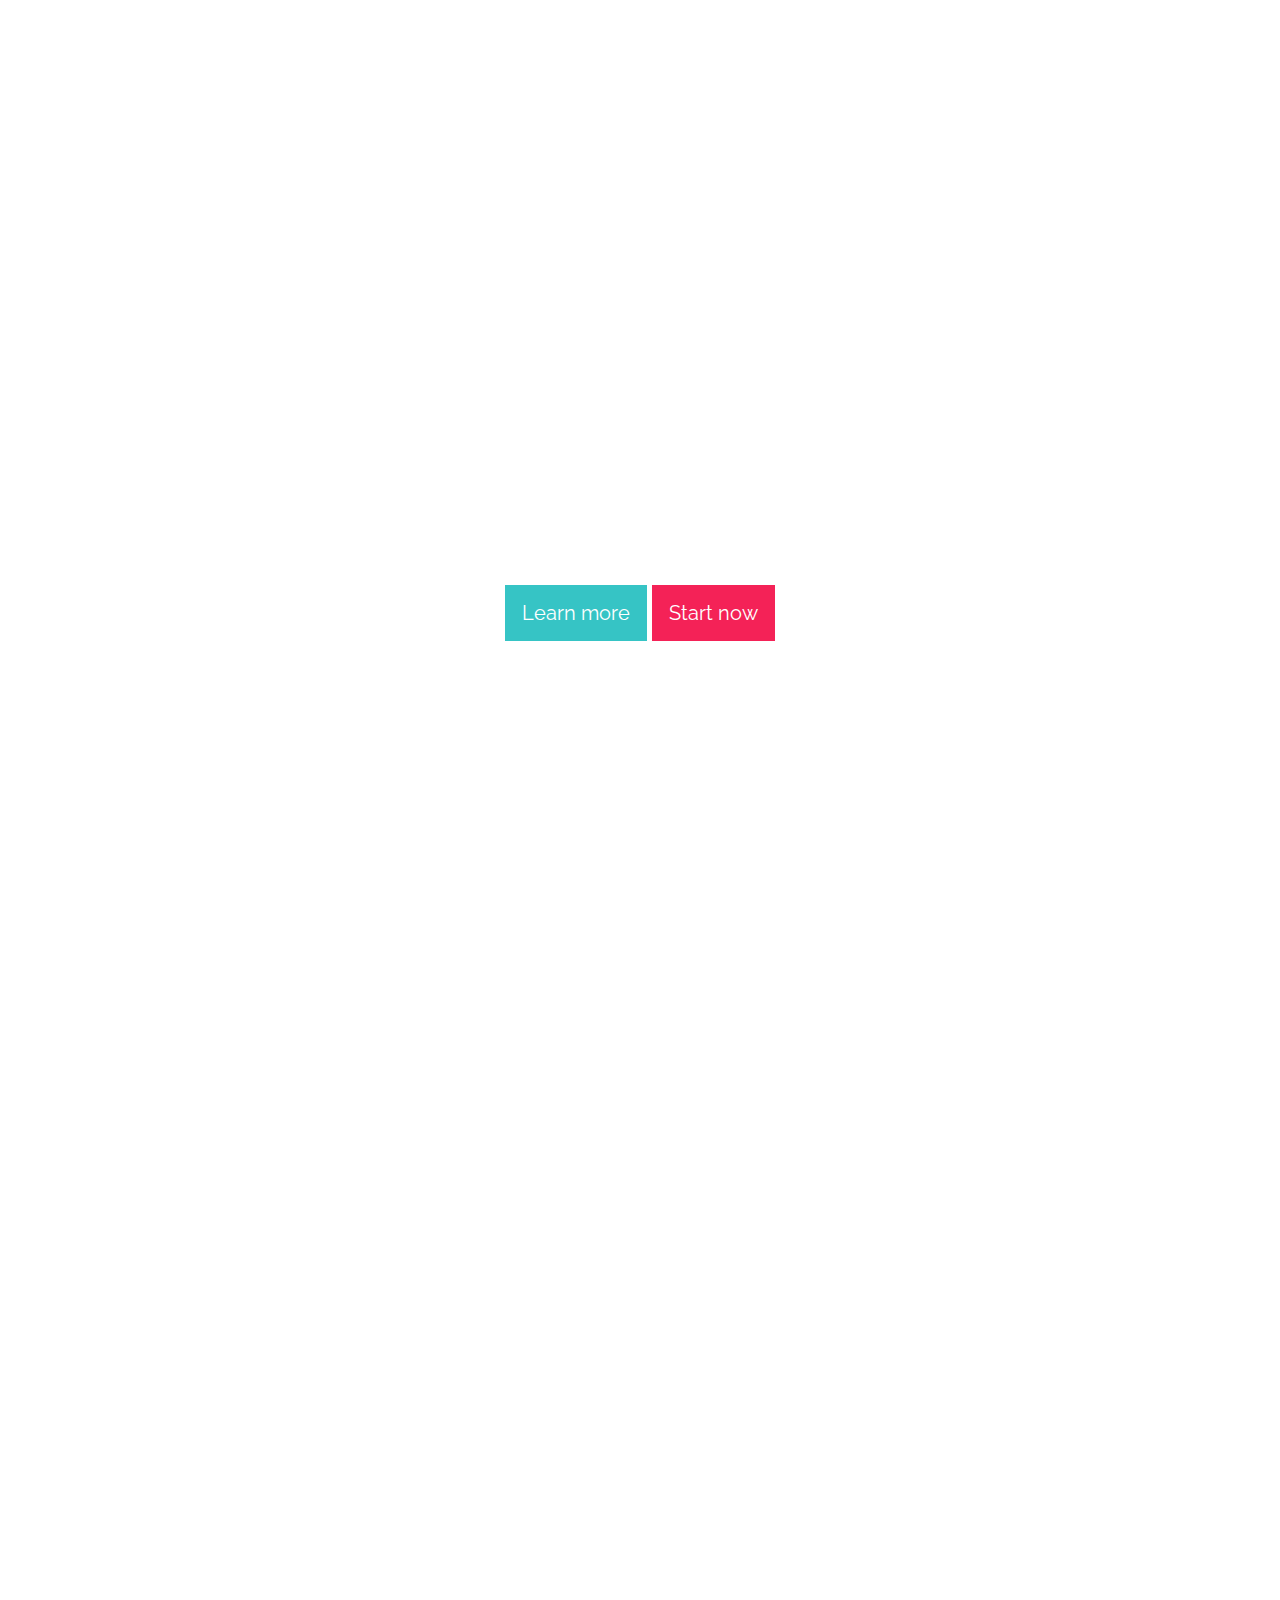
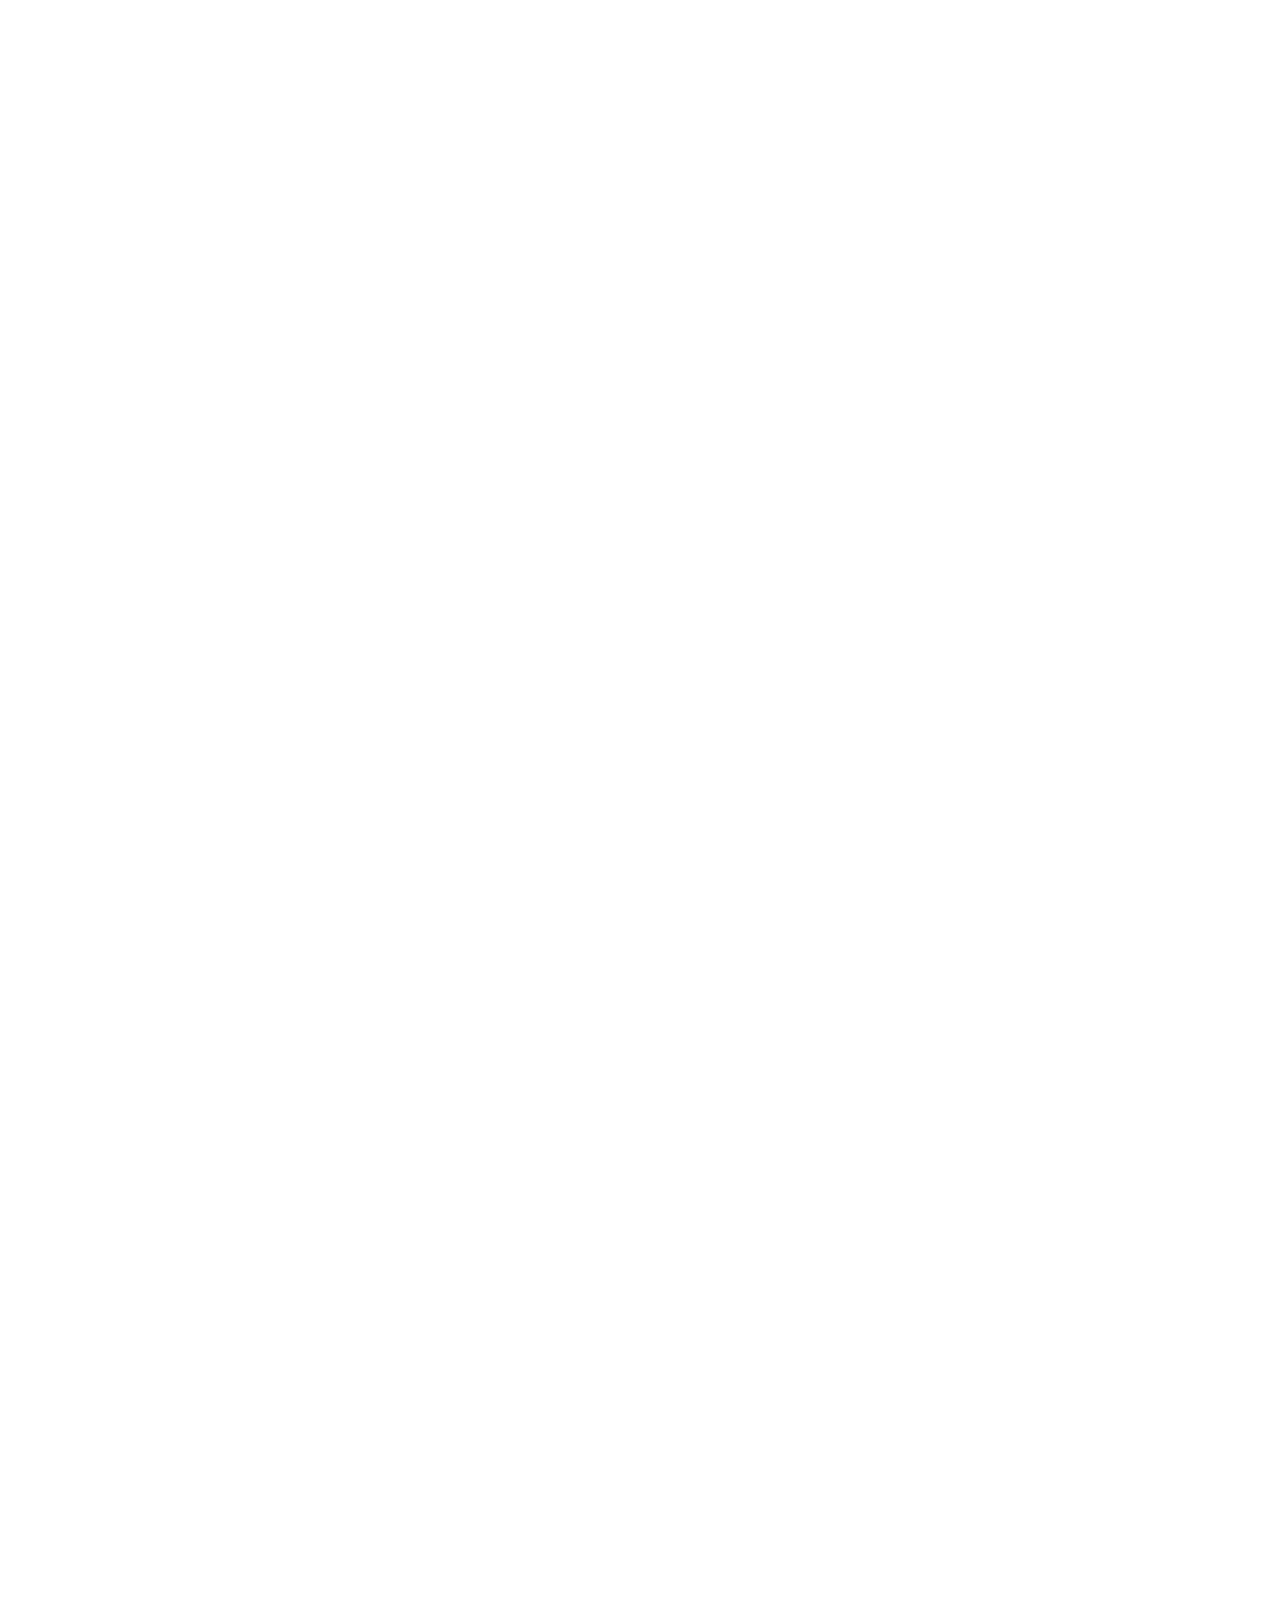
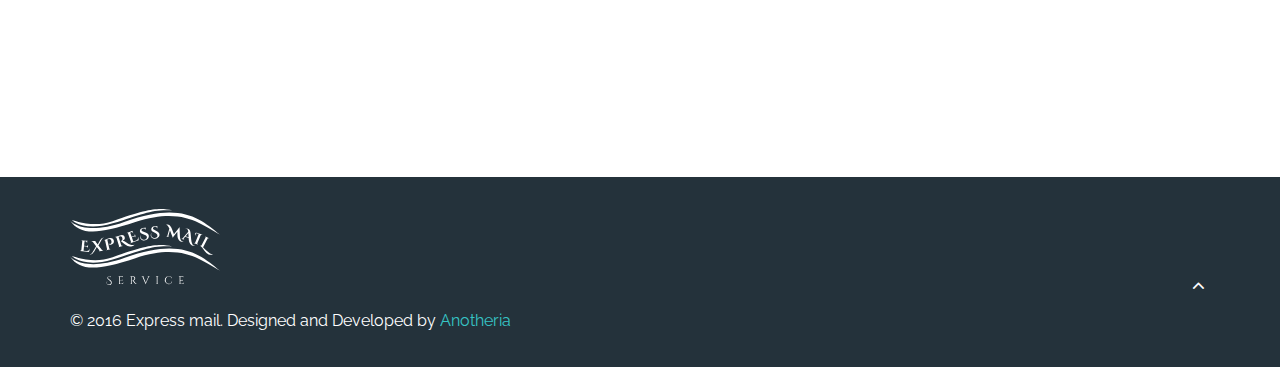
==== index.html @ 2d81911d "Add html template" ====
<!DOCTYPE html>
<html lang="en">
<head>
    <meta charset="utf-8">
    <meta http-equiv="X-UA-Compatible" content="IE=edge">
    <meta name="viewport" content="width=device-width, initial-scale=1">
    <meta name="description" content="">
    <meta name="author" content="">
    <title>Mountain King - Bootstrap Template</title>
    <!-- Bootstrap core CSS -->
    <link href="bootstrap/css/theme.css" rel="stylesheet">
    <link href="style.css" rel="stylesheet">
    <!-- HTML5 shim and Respond.js for IE8 support of HTML5 elements and media queries -->
    <!--[if lt IE 9]>
    <script src="https://oss.maxcdn.com/html5shiv/3.7.2/html5shiv.min.js"></script>
    <script src="https://oss.maxcdn.com/respond/1.4.2/respond.min.js"></script>
    <![endif]-->
    <link href='https://fonts.googleapis.com/css?family=Roboto+Slab:400,300,700,100' rel='stylesheet' type='text/css'>
    <link href='https://fonts.googleapis.com/css?family=Raleway:300,700,900,500' rel='stylesheet' type='text/css'>
    <link rel="stylesheet" href="https://cdnjs.cloudflare.com/ajax/libs/typicons/2.0.7/typicons.min.css">
    <link rel="stylesheet" href="//maxcdn.bootstrapcdn.com/font-awesome/4.4.0/css/font-awesome.min.css">
    <link rel="stylesheet" href="assets/css/pushy.css">
    <link rel="stylesheet" href="assets/css/masonry.css">
    <link rel="stylesheet" href="assets/css/animate.css">
    <link rel="stylesheet" href="assets/css/media.css">
    <link rel="stylesheet" href="assets/css/magnific-popup.css">
    <link rel="stylesheet" href="assets/css/odometer-theme-default.css">
    <script>
        window.odometerOptions = {
            selector: '.odometer',
            format: '(,ddd)', // Change how digit groups are formatted, and how many digits are shown after the decimal point
            duration: 13000, // Change how long the javascript expects the CSS animation to take
            theme: 'default'
        };
    </script>
</head>
<body class="">

<!-- Pushy Menu -->
<!--<nav class="pushy pushy-left">-->
    <!--<ul class="list-unstyled">-->
        <!--<li><a href="#home">Home</a></li>-->
        <!--<li><a href="#about">About</a></li>-->
        <!--<li><a href="#description">Description</a></li>-->
        <!--<li><a href="#step1">1 step - load</a></li>-->
        <!--<li><a href="#step2">2 step - write mess</a></li>-->
        <!--<li><a href="#step3">3 step -sent</a></li>-->
    <!--</ul>-->
<!--</nav>-->

<!-- Site Overlay -->
<div class="site-overlay"></div>

<header id="home">
    <div class="container-fluid">
        <!-- change the image in style.css to the class header .container-fluid [approximately row 50] -->
        <div class="container">
            <div class="row">
                <div class="col-md-3 col-xs-10">
                    <a href="#" class="thumbnail logo">
                        <img src="images/cardLogoWhite.svg" alt="" class="logoMail img-responsive">

                    </a>
                </div>
                <!--<div class="col-md-1 col-md-offset-8 col-xs-2 text-center">-->
                    <!--<div class="menu-btn"><span class="hamburger">&#9776;</span></div>-->
                <!--</div>-->
            </div>
            <div class="jumbotron">
                <h1>
                    <small>Sent Cards and photos via post</small>
                    </br>
                    <strong>Express mail</strong></h1>
                <p>This is a simple letter service, <br>
                    that will connect you and your reletives and friends.</p>
                <p><a href="#about" class="btn btn-primary btn-lg" role="button">Learn more</a>
                    <a href="#step1"
                       class="btn btn-lg btn-danger" role="button">Start now</a></p>
            </div>
        </div>
    </div>
</header>
<section id="about">
    <div class="container">
        <div class="row features">
            <div class="col-md-4 text-center wow fadeInUp" data-wow-delay="100ms">
                <span class="typcn typcn-camera-outline x3"></span>
                <h4>1) Choose a picture</h4>
                <!--<p>Cras justo odio, dapibus ac facilisis in, egestas eget quam. Donec id elit non mi porta gravida at eget metus. Nullam id dolor id nibh ultricies vehicula ut id elit.</p>-->
            </div>
            <div class="col-md-4 text-center wow fadeInUp" data-wow-delay="300ms">
                <span class="typcn typcn-pencil x3"></span>
                <h4> 2) Write a message & postal address</h4>
                <!--<p>Cras justo odio, dapibus ac facilisis in, egestas eget quam. Integer posuere erat a ante venenatis dapibus posuere velit aliquet. Donec ullamcorper nulla non metus auctor fringilla.</p>-->
            </div>
            <div class="col-md-4 text-center wow fadeInUp" data-wow-delay="500ms">
                <span class="typcn typcn-bookmark x3"></span>
                <h4>3) Pay delivery</h4>
                <!--<p>Etiam porta sem malesuada magna mollis euismod. Aenean eu leo quam. Pellentesque ornare sem lacinia quam venenatis vestibulum. Maecenas faucibus mollis interdum.</p>-->
            </div>
        </div>
    </div>
</section>
<section id="description" class="number wow fadeInUp" data-wow-delay="300ms">
    <!-- change the image in style.css to the class .number .container-fluid [approximately row 102] -->
    <div class="container-fluid">
        <div class="container">
            <div class="row">
                <div class="col-md-6 opaline col-md-offset-6">
                    <div class="row">
                        <div class="col-md-offset-1 col-md-10">
                            <h3>More then 12 000 of people share their photo with friends</h3>
                            <h5>Pellentesque Cursus Amet Parturient Etiam</h5>
                            <p>Cras justo odio, dapibus ac facilisis in, egestas eget quam. Donec id elit non mi porta
                                gravida at eget metus. Nullam id dolor id nibh ultricies vehicula ut id elit.</p>
                        </div>
                    </div>
                    <div class="row text-center">
                        <!-- set the numbers in assets/js/scripts.js  -->
                        <div class="col-md-4 boxes col-xs-6 col-xs-offset-3 col-lg-4 col-lg-offset-1 col-md-offset-1 col-sm-6 wow fadeInUp">
                            <h5>Whole world</h5>
                            <h3 class="odometer 01">00000</h3>
                        </div>
                        <div class="col-md-4 boxes col-xs-6 col-xs-offset-3 col-lg-4 col-lg-offset-2 col-md-offset-2 col-sm-6 wow fadeInUp"
                             data-wow-delay="300ms">
                            <h5>Europe</h5>
                            <h3 class="odometer 02">00000</h3>
                        </div>
                    </div>
                </div>
            </div>
        </div>
    </div>
</section>
<section id="step1" class="loadPhotoblock wow fadeInUp" data-wow-delay="300ms">
    <div class="container">
        <div class="row">
            <div class="col-md-7">
                <h2>Click to download your photo</h2>
                <a class="btn btn-danger btn-lg" href="#">Your photo for card <i class="fa fa-arrow-circle-o-right"></i>
                </a>
                <p>max size 3 mb</p>

            </div>
            <div class="col-md-5">
                <div class="photoLoad">
                    <img src="https://unsplash.it/1200/1200?image=839" alt="" class="img-responsive">
                </div>
            </div>
        </div>
    </div>
</section>

<section id="step2" class="contentEditBlock wow fadeInUp" data-wow-delay="300ms">
    <div class="cloudUp"></div>
    <div class="container">
        <div class="row">
           <div class="col-lg-12"> <h2>Write a message for the card</h2> </div>

            <div class="col-md-5">
                <textarea placeholder="My dear Mom! I miss you! so so much!"></textarea>
            </div>

            <div class="col-md-7">

                <a class="btn btn-danger btn-lg" href="#">Done </a>
                <img src="images/postcardSample.png">


            </div>
        </div>
    </div>
    <div class="cloudDown"></div>

</section>

<section id="step3" class="paymentBlock wow fadeInUp" data-wow-delay="300ms">
    <div class="container">
        <div class="row">
            <div class="col-lg-12"> <h2>Pay for delivery and we will print and sent </h2></div>

            <div class="col-md-6 col-xs-12">

                <div class="cardReadyBg ">
                    <img src="images/cardReady200.png"/>

                    <button class=" editCardBut btn  btn-primary col-lg-6">
                        edit</button>
                    <button class="deleteCardBut btn  btn-warning col-lg-6">
                        delete</button>

                </div>
                <div class="addAnotherCard ">
                        <img src="images/preview.jpg"/>
                       <button class="addMore btn btn-default col-xs-12"> add one more card </button>
                </div>
            </div>

            <div class="col-md-6 col-xs-12">
                <h3>Total cost : £4.00</h3>

                <label>
                    <input type="checkbox">
                    <p>I agree with terms and conditions of the servise</p>
                </label>
                <label>
                    <input type="checkbox">
                    <p>
                    Send me a confirmation email and an occasional discount too*
                    Enter your email address:</p>
                </label>
                <div class="row center-block">
                    <a class="btn btn-danger btn-lg center-block" href="#">Pay now with credit card </a>
                </div>
            </div>
        </div>
    </div>
</section>
<footer>
    <div class="container">
        <div class="row">
            <div class="col-md-8">

                <img src="images/cardLogoWhite.svg" alt="" class="img-responsive footerLogo">

                <p>© 2016 Express mail. Designed and Developed by <a href="#">Anotheria</a>
                </p>
            </div>
            <div class="col-md-4">
                <p class="text-right social"><i class="typcn typcn-social-facebook-circular"></i><i
                        class="typcn typcn-social-twitter-circular"></i><i
                        class="typcn typcn-social-tumbler-circular"></i><i
                        class="typcn typcn-social-github-circular"></i><i
                        class="typcn typcn-social-dribbble-circular"></i></p>
                 <a href="#" id="clickScroll" class="scroolUp pull-right">
            <i class="fa fa-angle-up"></i>
        </a>
            </div>
        </div>
    </div>
</footer>

<!-- Bootstrap core JavaScript
================================================== -->
<!-- Placed at the end of the document so the pages load faster -->
<script src="assets/js/jquery.min.js"></script>
<script src="bootstrap/js/bootstrap.min.js"></script>

<script src="https://netdna.bootstrapcdn.com/twitter-bootstrap/2.0.4/js/bootstrap-scrollspy.js"></script>

<!-- IE10 viewport hack for Surface/desktop Windows 8 bug -->
<script src="assets/js/ie10-viewport-bug-workaround.js"></script>
<script src="http://masonry.desandro.com/masonry.pkgd.js"></script>
<script src="assets/js/masonry.js"></script>
<script src="assets/js/pushy.min.js"></script>
<script src="assets/js/jquery.magnific-popup.min.js"></script>
<script src="assets/js/wow.min.js"></script>
<script src="assets/js/scripts.js"></script>
<script src="assets/js/odometer.js"></script>
</body>
</html>
---- style.css ----
/*------------------------------------*\
	COMMONS CLASSES
\*------------------------------------*/

h1, h2, h3, h4, h5, h6
{
    font-family: 'Roboto Slab', serif;
}

h1, h2, h3, h4, h5, h6
{
    margin-bottom: 1.1em;
}

.features,
.blog,
.gallery,
.clients,
.prefooter .container-fluid
{
    padding-top: 3.3em;
    padding-bottom: 4.2em;
}

span.typcn::before, i.typcn::before
{
    font-size: 2em;
}

span.x2:before, i.x2:before
{
    font-size: 3.4em;
}

span.x3:before, i.x3:before
{
    font-size: 4.4em;
}

span.x4:before, i.x4:before
{
    font-size: 6em;
}


/*------------------------------------*\
	HEADER
\*------------------------------------*/

header .container-fluid
{
    background-image: url('https://unsplash.it/2560/1707?image=961');
    background-repeat: no-repeat;
    background-size: cover;
    height: 100vh;
    padding-top: 36px;
}

.hamburger
{
    font-size: 2.3em;
    color: #fff;
}

.hamburger:hover
{
  color: #FFF;
  cursor: pointer;
}


.logo
{
    background: none;
    border: 0px;
}

.jumbotron
{
    background: none;
    text-align: center;
}

.jumbotron h1,
.jumbotron h2,
.jumbotron h3,
.jumbotron h4,
.jumbotron h5,
.jumbotron h6,
.jumbotron small
{
    color: #FFFFFF;
}

.jumbotron p
{
    color: #FFFFFF;
    margin-bottom: 5%;
}


/*------------------------------------*\
	SECTIONS
\*------------------------------------*/

.number .container-fluid
{
    background-image: url('https://unsplash.it/3000/2000?image=685');
    background-repeat: no-repeat;
    background-size: cover;
    background-position: center;
}

.opaline
{
    padding-top: 3em;
    padding-bottom: 3em;
    background-color: rgba(128, 215, 247, 0.660);
}

.opaline h1,
.opaline h2,
.opaline h3,
.opaline h4,
.opaline h5,
.opaline h6,
.opaline p
{
    color: #FFFFFF;
}

.opaline .boxes
{
    margin-top: 30px;
    padding-top: 20px;
    padding-bottom: 5px;
    border: 1px solid #FFF;
}

.boxes .odometer.odometer-theme-default
{
  font-family: 'Roboto Slab', serif;
}

.story .container-fluid
{
    background-image: url('https://unsplash.it/3000/2000?image=531');
    background-repeat: no-repeat;
    background-size: cover;
    background-position: center;
}

.gallery
{
    background-color: #dddddd;
}

.prefooter .container-fluid
{
    background: linear-gradient(
      rgba(33, 37, 43, 0.6),
      rgba(33, 37, 43, 0.6)
    ),

    url(https://unsplash.it/4000/3000?image=528);
}

.prefooter h1,
.prefooter h2,
.prefooter h3,
.prefooter h4,
.prefooter h5,
.prefooter h6,
.prefooter p
{
    color: #FFFFFF;
}

/*------------------------------------*\
	FOOTER
\*------------------------------------*/

footer
{
    background-color: rgba(36, 50, 59, 1);
    padding-top: 2em;
    padding-bottom: 1.2em;
}

footer h1,
footer h2,
footer h3,
footer h4,
footer h5,
footer h6,
footer p
{
    color: #FFFFFF;
}

.social
{
    padding-top: 50px;
}
.photoLoad{
    /*border: 1px solid grey;*/
    min-height: 300px;
    padding: 15px;
    position: relative;
    background: url("images/preview.jpg") no-repeat top left transparent ;
    background-size: cover;
    opacity: 0.7;
    max-height: 500px;
}


.photoLoad img{
    position: absolute;
    border: 1px solid grey;
    clip: rect(0px, 500px, 300px, 0px)
}
.loadPhotoblock{
    margin: 60px 0;
}
.contentEditBlock{
    /*background: #fafafa;*/
    padding: 0px!important;
    background: url("images/texture_background_text_symbols_50473_3840x2160.jpg")no-repeat center #fafafa;
    background-size: cover;
    background-attachment: fixed;
}
.contentEditBlock .cloudUp{
    background: url("images/cloudUp.png")no-repeat center transparent;
    width: 100%;
    height: 100px;
    background-size: cover;

}
.contentEditBlock .cloudDown{
    background: url("images/clouDown.png")no-repeat center transparent;
    width: 100%;
    height: 100px;
    background-size: cover;
    position: relative;
    bottom: -5px;
}
.contentEditBlock textarea{
    min-height: 200px;
    border: 1px solid #cccccc;
    width: 100%;
    padding: 5px;
    color: #00a6e1;
    line-height: 26px;
}
.contentEditBlock img{
    width: 500px;
}
.contentEditBlock h2{
    color: white;
}
.cardReadyBg,
.addAnotherCard{
    width: 230px;
    height: 230px;
    margin: 15px;
    float: left;
}

.cardReadyBg{
    background: #f5f5f5;
    padding: 15px;
}
.deleteCardBut,
.editCardBut,
.addMore{
    border: none;
    margin: 10px 0;
}
.deleteCardBut{
    background:#666;
}
.deleteCardBut:hover{
    background:#444;
}
.addAnotherCard{
    background: #f5f5f5;
    padding: 15px;
    border: none;
}
.addAnotherCard img{
    width: 200px;
    opacity: 0.3;
}

.contentEditBlock,
.paymentBlock{
    padding: 60px 0;
}
.paymentBlock h3{
    color: #36c4c5;
}
.paymentBlock label{
    position: relative;
}
.paymentBlock input{
    position: absolute;
    top: 6px;
}
.paymentBlock p{
    margin-left: 23px;
}
.footerLogo{
    width: 150px;
    margin-bottom: 20px;
}
.logoMail{
    float: left;
    text-align: left;
    width: 200px;
}
#clickScroll{
    cursor: pointer;

}
#clickScroll i{
    color: #fff;
    font-size: 20px;
    margin: 5px;
}
---- assets/css/pushy.css ----
/*! Pushy - v0.9.2 - 2014-9-13
* Pushy is a responsive off-canvas navigation menu using CSS transforms & transitions.
* https://github.com/christophery/pushy/
* by Christopher Yee */

/* Menu Appearance */

.pushy{
    position: fixed;
    width: 200px;
    height: 100%;
    top: 0;
    z-index: 9999;
    background: #333332;
    font-size: 0.9em;
    font-weight: bold;
    -webkit-box-shadow: inset -10px 0 6px -9px rgba(0, 0, 0, .7);
    -moz-box-shadow: inset -10px 0 6px -9px rgba(0, 0, 0, .7);
    box-shadow: inset -10px 0 6px -9px rgba(0, 0, 0, .7);
    overflow: auto;
    -webkit-overflow-scrolling: touch; /* enables momentum scrolling in iOS overflow elements */
}

.pushy a{
    display: block;
    color: #b3b3b1;
    padding: 15px 30px;
    border-bottom: 1px solid rgba(0, 0, 0, .1);
    border-top: 1px solid rgba(255, 255, 255, .1);
    text-decoration: none;
}

.pushy a:hover{
    background: #00b4ff;
    color: #FFF;
}

/* Menu Movement */

.pushy-left{
    -webkit-transform: translate3d(-200px,0,0);
    -moz-transform: translate3d(-200px,0,0);
    -ms-transform: translate3d(-200px,0,0);
    -o-transform: translate3d(-200px,0,0);
    transform: translate3d(-200px,0,0);
}

.pushy-open{
    -webkit-transform: translate3d(0,0,0);
    -moz-transform: translate3d(0,0,0);
    -ms-transform: translate3d(0,0,0);
    -o-transform: translate3d(0,0,0);
    transform: translate3d(0,0,0);
}

.container-push, .push-push{
    -webkit-transform: translate3d(200px,0,0);
    -moz-transform: translate3d(200px,0,0);
    -ms-transform: translate3d(200px,0,0);
    -o-transform: translate3d(200px,0,0);
    transform: translate3d(200px,0,0);
}

/* Menu Transitions */

.pushy, #container, .push{
    -webkit-transition: -webkit-transform .2s cubic-bezier(.16, .68, .43, .99);
    -moz-transition: -moz-transform .2s cubic-bezier(.16, .68, .43, .99);
    -o-transition: -o-transform .2s cubic-bezier(.16, .68, .43, .99);
    transition: transform .2s cubic-bezier(.16, .68, .43, .99);
}

/* Site Overlay */

.site-overlay{
    display: none;
}

.pushy-active .site-overlay{
    display: block;
    position: fixed;
    top: 0;
    right: 0;
    bottom: 0;
    left: 0;
    z-index: 9998;
    background-color: rgba(0,0,0,0.5);
    -webkit-animation: fade 500ms; 
    -moz-animation: fade 500ms; 
    -o-animation: fade 500ms;
    animation: fade 500ms;
}

@keyframes fade{
    0%   { opacity: 0; }
    100% { opacity: 1; }
}

@-moz-keyframes fade{
    0%   { opacity: 0; }
    100% { opacity: 1; }
}

@-webkit-keyframes fade{
    0%   { opacity: 0; }
    100% { opacity: 1; }
}

@-o-keyframes fade{
    0%   { opacity: 0; }
    100% { opacity: 1; }
}

/* Example Media Query */

@media screen and (max-width: 768px){
    .pushy{
        font-size: 1.0em;
    }
}
---- assets/css/masonry.css ----
/*
A Pen By Jonathan D LaPlante
http://codepen.io/jdlaplan/pen/Aowpj
*/


* {
  -webkit-box-sizing: border-box;
  -moz-box-sizing: border-box;
  box-sizing: border-box;
}

@media (max-width: 480px) {
  .masonry {
    margin: 3% 0;
  }
  .masonry .grid-sizer {
    width: 100%;
  }
  .masonry .gutter-sizer {
    width: 3%;
  }
  .masonry .item {
    width: 100%;
    margin-bottom: 3%;
  }
  .masonry .item img {
    width: 100%;
  }
}
@media only screen and (max-width: xxspx) {
  .masonry {
    margin: 3% 0;
  }
  .masonry .grid-sizer {
    width: 48.5%;
  }
  .masonry .gutter-sizer {
    width: 3%;
  }
  .masonry .item {
    width: 48.5%;
    margin-bottom: 3%;
  }
  .masonry .item img {
    width: 100%;
  }
}
@media (min-width: 481px) and (max-width: 767px) {
  .masonry {
    margin: 2.25% 0;
  }
  .masonry .grid-sizer {
    width: 48.87%;
  }
  .masonry .gutter-sizer {
    width: 2.25%;
  }
  .masonry .item {
    width: 48.87%;
    margin-bottom: 2.25%;
  }
  .masonry .item img {
    width: 100%;
  }
}
@media (min-width: 768px) {
  .masonry {
    margin: 2% 0;
  }
  .masonry .grid-sizer {
    width: 32%;
  }
  .masonry .gutter-sizer {
    width: 2%;
  }
  .masonry .item {
    width: 32%;
    margin-bottom: 2%;
  }
  .masonry .item img {
    width: 100%;
  }
}
@media (min-width: 992px) {
  .masonry {
    margin: 1.875% 0;
  }
  .masonry .grid-sizer {
    width: 32.08%;
  }
  .masonry .gutter-sizer {
    width: 1.875%;
  }
  .masonry .item {
    width: 32.08%;
    margin-bottom: 1.875%;
  }
  .masonry .item img {
    width: 100%;
  }
}
@media (min-width: 1200px) {
  .masonry {
    margin: 1.8% 0;
  }
  .masonry .grid-sizer {
    width: 32.13%;
  }
  .masonry .gutter-sizer {
    width: 1.8%;
  }
  .masonry .item {
    width: 32.13%;
    margin-bottom: 1.8%;
  }
  .masonry .item-width2 {
    width: 66.06%;
    margin-bottom: 1.8%;
  }
  .masonry .item img,
  .masonry .item-width2 img {
    width: 100%;
  }
}
---- assets/css/media.css ----
@media \0screen {
	.dropdown-menu {
		visibility: hidden;
	}

	.open > .dropdown-menu {
		visibility: visible;
	}
}

@media (max-width: 1200px) {


}

@media (max-width: 979px) {

}


@media (min-width: 768px) and (max-width: 979px) {


}

@media (max-width: 768px) {



}

@media (max-width: 600px){
    .h1, h1{
    font-size: 28px;
    }
    h2, .h2{
        font-size: 24px;
    }

    h3, .h3{
        font-size: 22px;
    }
    h4, .h4{
        font-size: 16px;
    }
    h5, .h5{
        font-size: 18px;
    }
    .jumbotron p, p{
        font-size: 16px;
        line-height: 22px;
    }
    .jumbotron{
        padding: 10px;
    }
    .logo{
        width: 130px;
    }
    .contentEditBlock img{
        width: 200px;
    }
    .contentEditBlock,
    .paymentBlock{
        padding: 20px 0;
    }
    .btn-lg, .btn-group-lg > .btn{
        font-size: 16px;
    }
    .opaline,
    .features{
        padding: 1em 0;
    }
    .cardReadyBg, .addAnotherCard{
        margin: 0;
    }



}

@media (max-width: 550px) {


}

@media (max-width: 440px) {

}
---- assets/css/odometer-theme-default.css ----
.odometer.odometer-auto-theme, .odometer.odometer-theme-default {
  display: inline-block;
  vertical-align: middle;
  *vertical-align: auto;
  *zoom: 1;
  *display: inline;
  position: relative;
}
.odometer.odometer-auto-theme .odometer-digit, .odometer.odometer-theme-default .odometer-digit {
  display: inline-block;
  vertical-align: middle;
  *vertical-align: auto;
  *zoom: 1;
  *display: inline;
  position: relative;
}
.odometer.odometer-auto-theme .odometer-digit .odometer-digit-spacer, .odometer.odometer-theme-default .odometer-digit .odometer-digit-spacer {
  display: inline-block;
  vertical-align: middle;
  *vertical-align: auto;
  *zoom: 1;
  *display: inline;
  visibility: hidden;
}
.odometer.odometer-auto-theme .odometer-digit .odometer-digit-inner, .odometer.odometer-theme-default .odometer-digit .odometer-digit-inner {
  text-align: left;
  display: block;
  position: absolute;
  top: 0;
  left: 0;
  right: 0;
  bottom: 0;
  overflow: hidden;
}
.odometer.odometer-auto-theme .odometer-digit .odometer-ribbon, .odometer.odometer-theme-default .odometer-digit .odometer-ribbon {
  display: block;
}
.odometer.odometer-auto-theme .odometer-digit .odometer-ribbon-inner, .odometer.odometer-theme-default .odometer-digit .odometer-ribbon-inner {
  display: block;
  -webkit-backface-visibility: hidden;
}
.odometer.odometer-auto-theme .odometer-digit .odometer-value, .odometer.odometer-theme-default .odometer-digit .odometer-value {
  display: block;
  -webkit-transform: translateZ(0);
}
.odometer.odometer-auto-theme .odometer-digit .odometer-value.odometer-last-value, .odometer.odometer-theme-default .odometer-digit .odometer-value.odometer-last-value {
  position: absolute;
}
.odometer.odometer-auto-theme.odometer-animating-up .odometer-ribbon-inner, .odometer.odometer-theme-default.odometer-animating-up .odometer-ribbon-inner {
  -webkit-transition: -webkit-transform 2s;
  -moz-transition: -moz-transform 2s;
  -ms-transition: -ms-transform 2s;
  -o-transition: -o-transform 2s;
  transition: transform 2s;
}
.odometer.odometer-auto-theme.odometer-animating-up.odometer-animating .odometer-ribbon-inner, .odometer.odometer-theme-default.odometer-animating-up.odometer-animating .odometer-ribbon-inner {
  -webkit-transform: translateY(-100%);
  -moz-transform: translateY(-100%);
  -ms-transform: translateY(-100%);
  -o-transform: translateY(-100%);
  transform: translateY(-100%);
}
.odometer.odometer-auto-theme.odometer-animating-down .odometer-ribbon-inner, .odometer.odometer-theme-default.odometer-animating-down .odometer-ribbon-inner {
  -webkit-transform: translateY(-100%);
  -moz-transform: translateY(-100%);
  -ms-transform: translateY(-100%);
  -o-transform: translateY(-100%);
  transform: translateY(-100%);
}
.odometer.odometer-auto-theme.odometer-animating-down.odometer-animating .odometer-ribbon-inner, .odometer.odometer-theme-default.odometer-animating-down.odometer-animating .odometer-ribbon-inner {
  -webkit-transition: -webkit-transform 2s;
  -moz-transition: -moz-transform 2s;
  -ms-transition: -ms-transform 2s;
  -o-transition: -o-transform 2s;
  transition: transform 2s;
  -webkit-transform: translateY(0);
  -moz-transform: translateY(0);
  -ms-transform: translateY(0);
  -o-transform: translateY(0);
  transform: translateY(0);
}

.odometer.odometer-auto-theme, .odometer.odometer-theme-default {
  font-family: "Helvetica Neue", sans-serif;
  line-height: 1.1em;
}
.odometer.odometer-auto-theme .odometer-value, .odometer.odometer-theme-default .odometer-value {
  text-align: center;
}
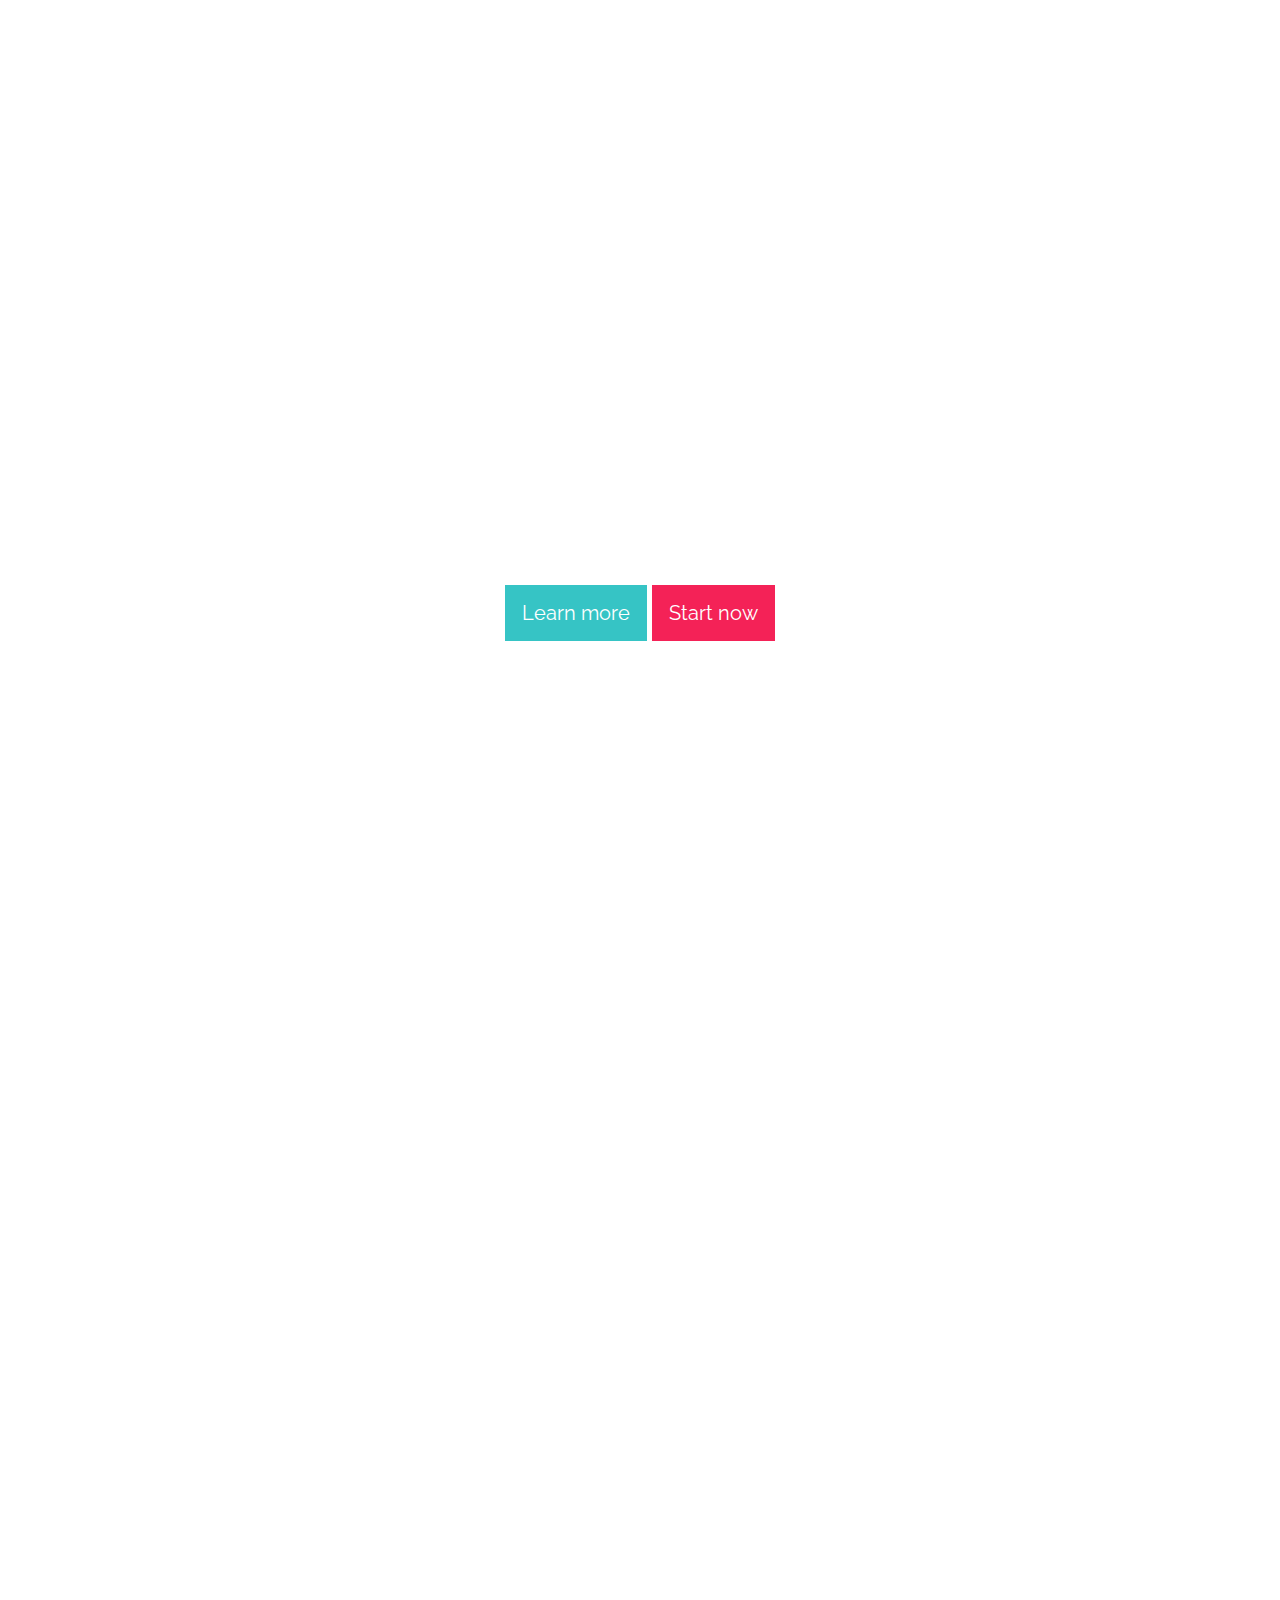
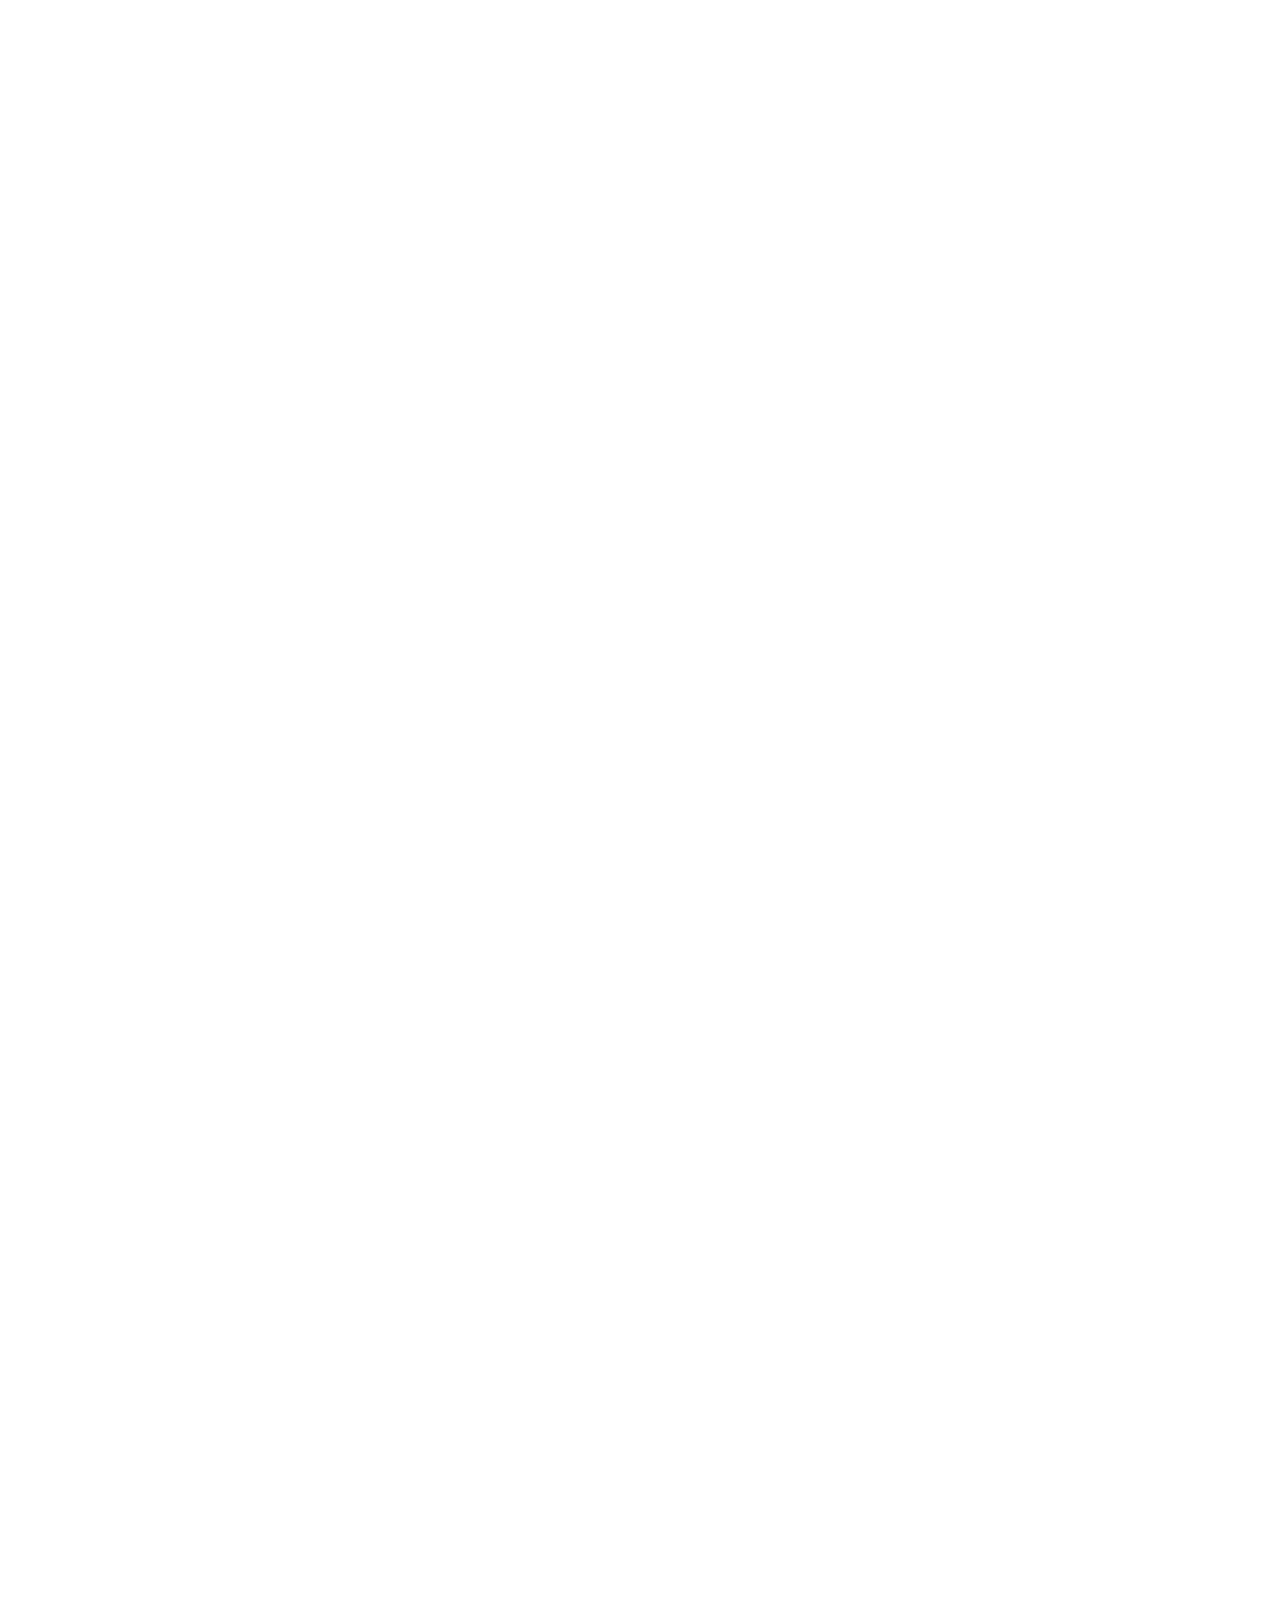
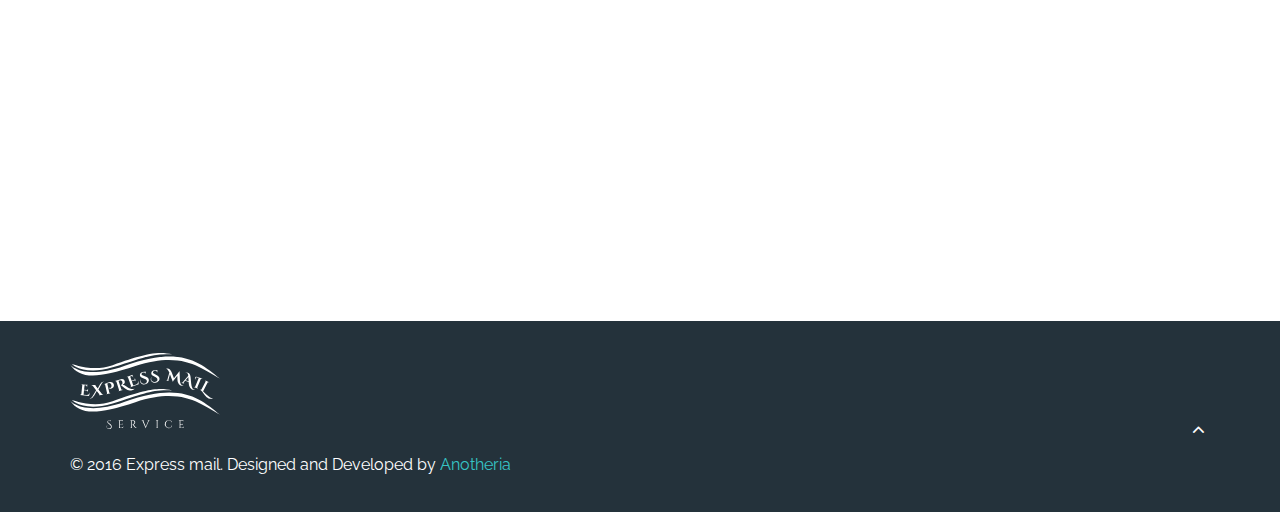
==== commit 793452b1: "add address block" ====
--- a/index.html
+++ b/index.html
@@ -155,7 +155,7 @@
     <div class="cloudUp"></div>
     <div class="container">
         <div class="row">
-           <div class="col-lg-12"> <h2>Write a message for the card</h2> </div>
+           <div class="col-lg-12"> <h2 class="pinkH2">Write a message for the card</h2> </div>
 
             <div class="col-md-5">
                 <textarea placeholder="My dear Mom! I miss you! so so much!"></textarea>
@@ -163,10 +163,24 @@
 
             <div class="col-md-7">
 
-                <a class="btn btn-danger btn-lg" href="#">Done </a>
-                <img src="images/postcardSample.png">
-
-
+                <img src="images/postcardExample.png">
+            </div>
+        </div>
+
+        <div class="row">
+
+           <div class="col-lg-12 center-block">
+               <h2 class="blueH2 text-center col-xs-12"> Write an address for sending</h2> </div>
+
+            <div class="center-block">
+                <textarea class="center-block addressfield" placeholder="California. 95847 76,Nilson street"></textarea>
+            </div>
+
+
+        </div>
+        <div class="row">
+            <div class="col-lg-12 text-center center-block">
+            <a class="btn btn-danger btn-lg" href="#">Done </a>
             </div>
         </div>
     </div>
--- a/style.css
+++ b/style.css
@@ -255,9 +255,17 @@
 .contentEditBlock img{
     width: 500px;
 }
-.contentEditBlock h2{
-    color: white;
-}
+.contentEditBlock .pinkH2{
+    color: #f42258;
+}
+.contentEditBlock .blueH2{
+    color: #009fe3;
+}
+
+.contentEditBlock a.btn.btn-danger{
+    margin: 20px;
+}
+
 .cardReadyBg,
 .addAnotherCard{
     width: 230px;
@@ -326,4 +334,11 @@
     color: #fff;
     font-size: 20px;
     margin: 5px;
+}
+.addressfield{
+    min-height: 100px!important;
+    margin: 0 auto;
+    min-width: 200px;
+    max-width: 400px;
+    width: 400px;
 }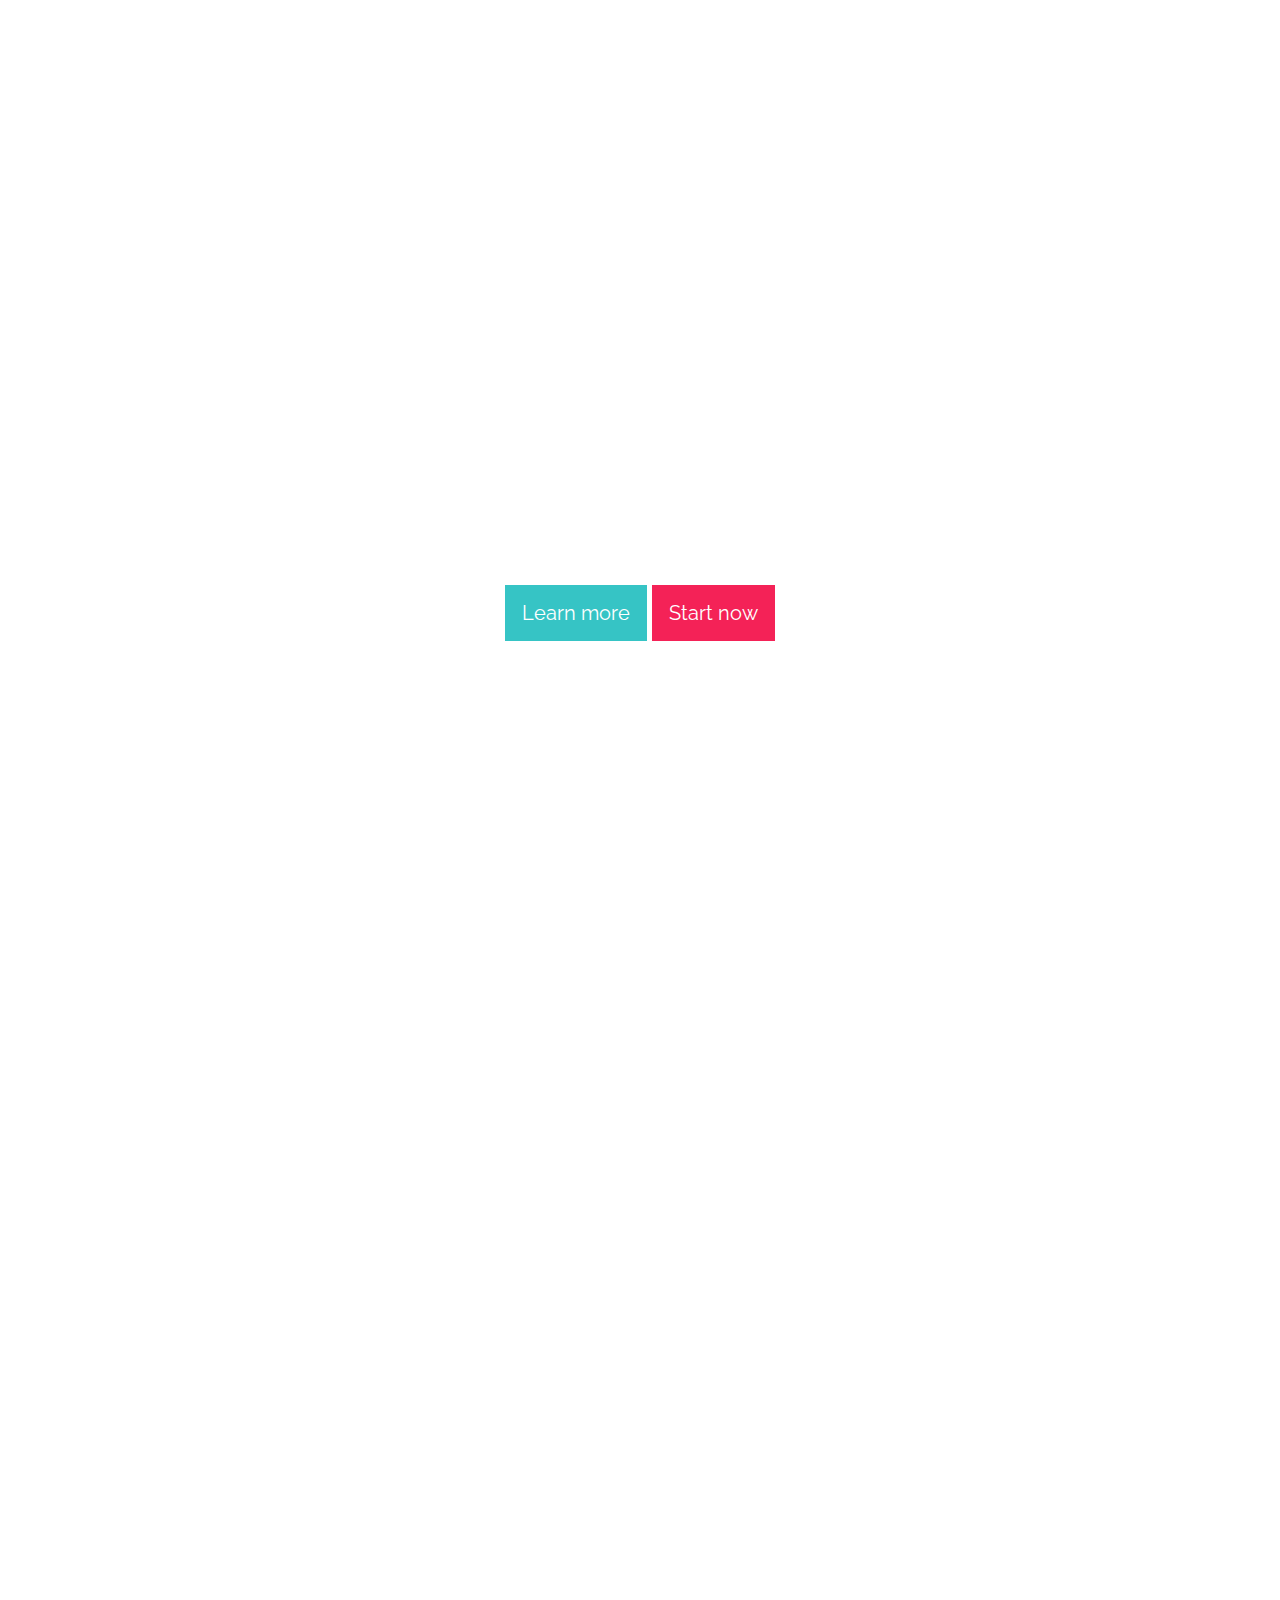
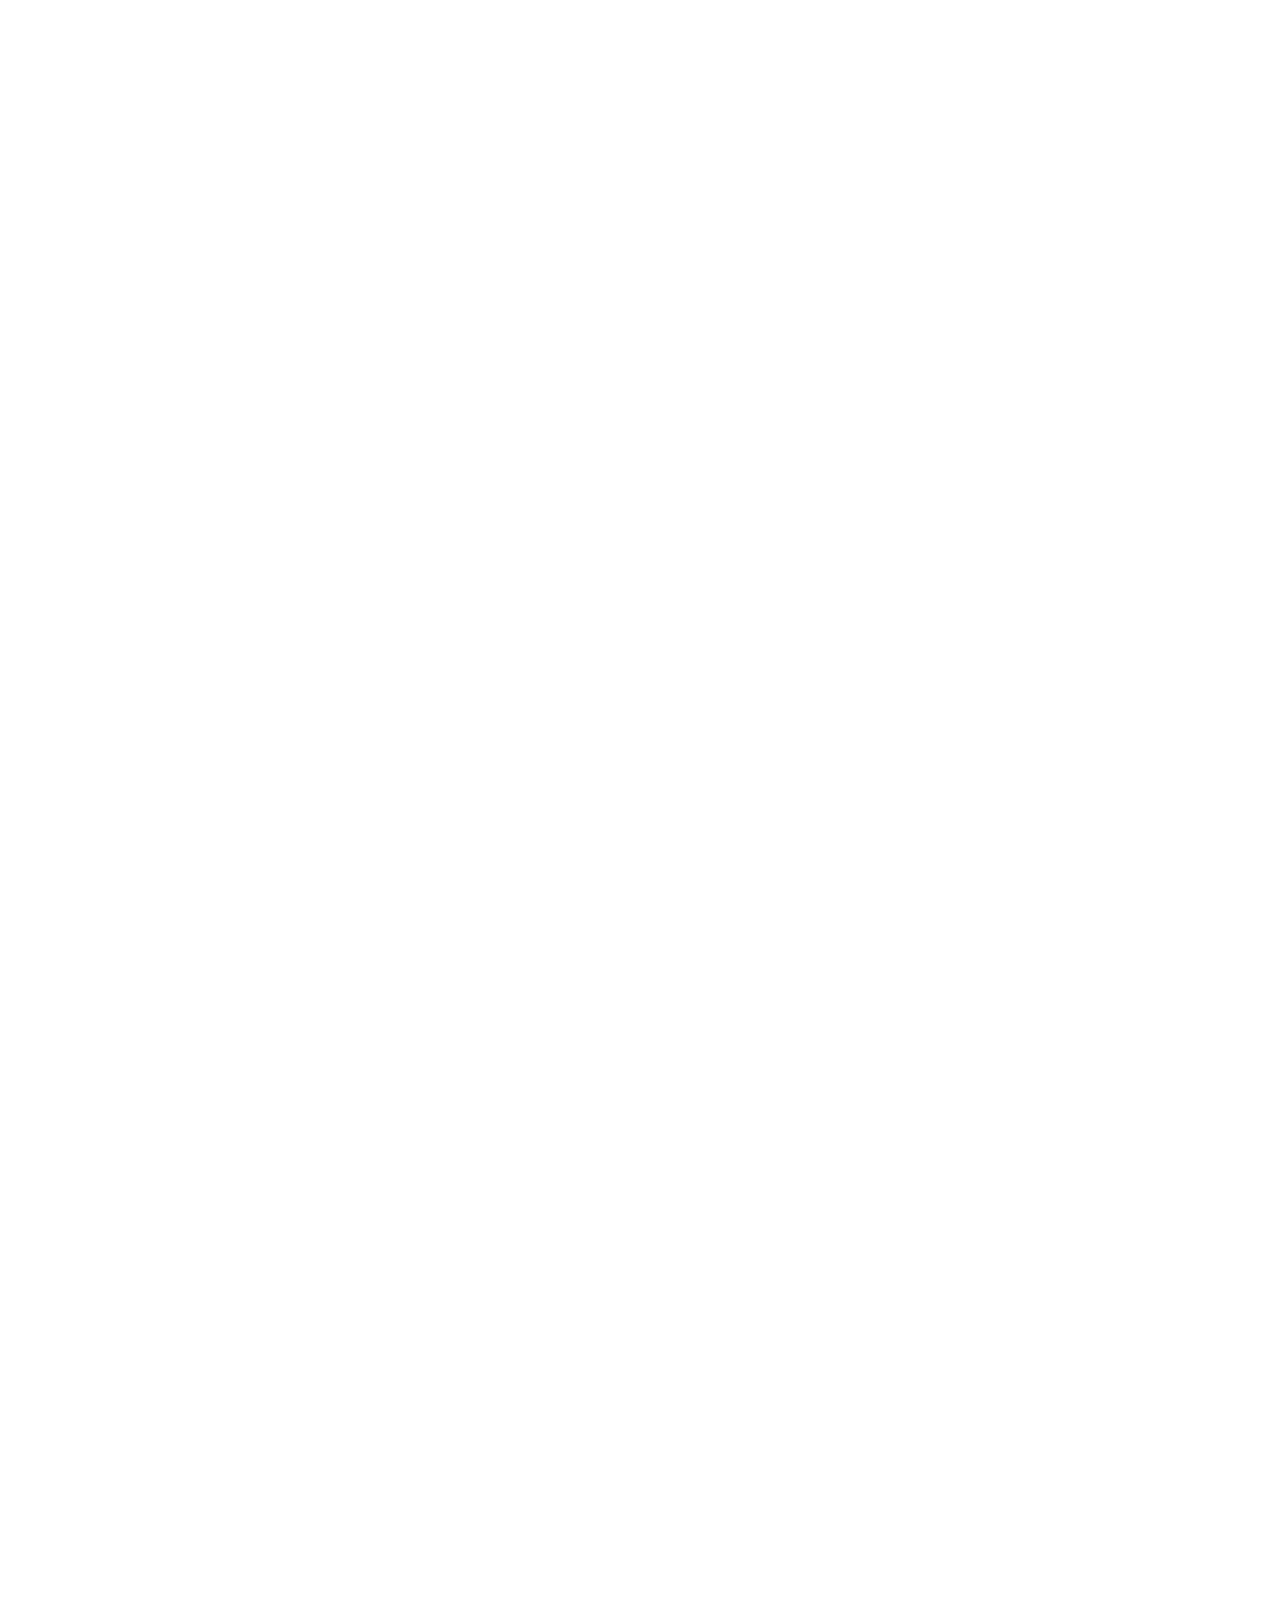
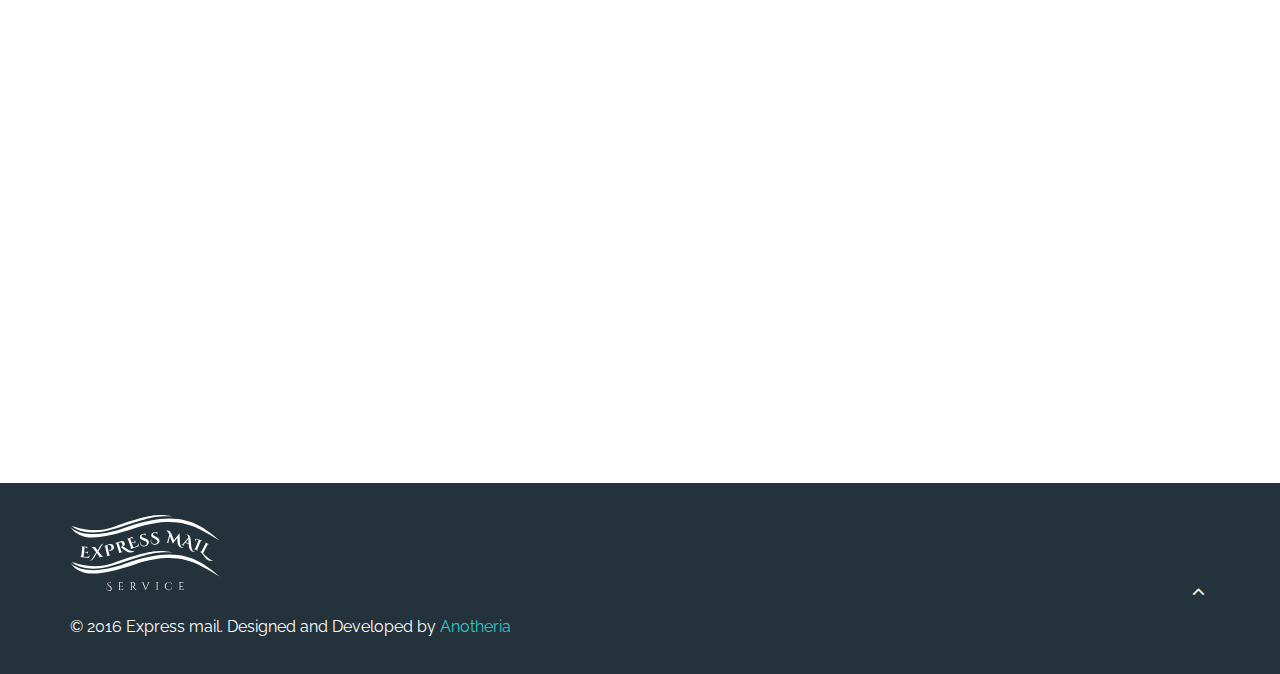
==== commit 04cae524: "add error page + improvement" ====
--- a/index.html
+++ b/index.html
@@ -6,7 +6,7 @@
     <meta name="viewport" content="width=device-width, initial-scale=1">
     <meta name="description" content="">
     <meta name="author" content="">
-    <title>Mountain King - Bootstrap Template</title>
+    <title>Your best card service </title>
     <!-- Bootstrap core CSS -->
     <link href="bootstrap/css/theme.css" rel="stylesheet">
     <link href="style.css" rel="stylesheet">
@@ -246,9 +246,9 @@
                         class="typcn typcn-social-tumbler-circular"></i><i
                         class="typcn typcn-social-github-circular"></i><i
                         class="typcn typcn-social-dribbble-circular"></i></p>
-                 <a href="#" id="clickScroll" class="scroolUp pull-right">
-            <i class="fa fa-angle-up"></i>
-        </a>
+                <a href="#" id="clickScroll" class="scroolUp pull-right">
+                    <i class="fa fa-angle-up"></i>
+                </a>
             </div>
         </div>
     </div>
--- a/style.css
+++ b/style.css
@@ -341,4 +341,36 @@
     min-width: 200px;
     max-width: 400px;
     width: 400px;
-}+}
+.errorsGlobal .container-fluid{
+    background: url("images/errorBg.jpg")0 0 no-repeat transparent;
+    background-size: cover;
+}
+.errorsGlobal .social{
+    padding-top: 0;
+    margin-bottom: 0;
+}
+.errorsGlobal footer{
+    padding-top: 1em;
+}
+.errorsGlobal footer .col-md-8 p{
+    margin-top: 15px;
+}
+.errorsGlobal .jumbotron{
+    color: #0b0b0b!important;
+    text-align: left;
+}
+.errorsGlobal .col-md-9 p{
+    margin-top: 20px;
+}
+.errorsGlobal .jumbotron p strong{
+ color: #0b0b0b;
+}
+.errorsGlobal .jumbotron p small{
+    font-size: 24px;
+    color: #0b0b0b;
+}
+.errorsGlobal .jumbotron h2{
+    font-size: 22px;
+    color: #0b0b0b;
+}
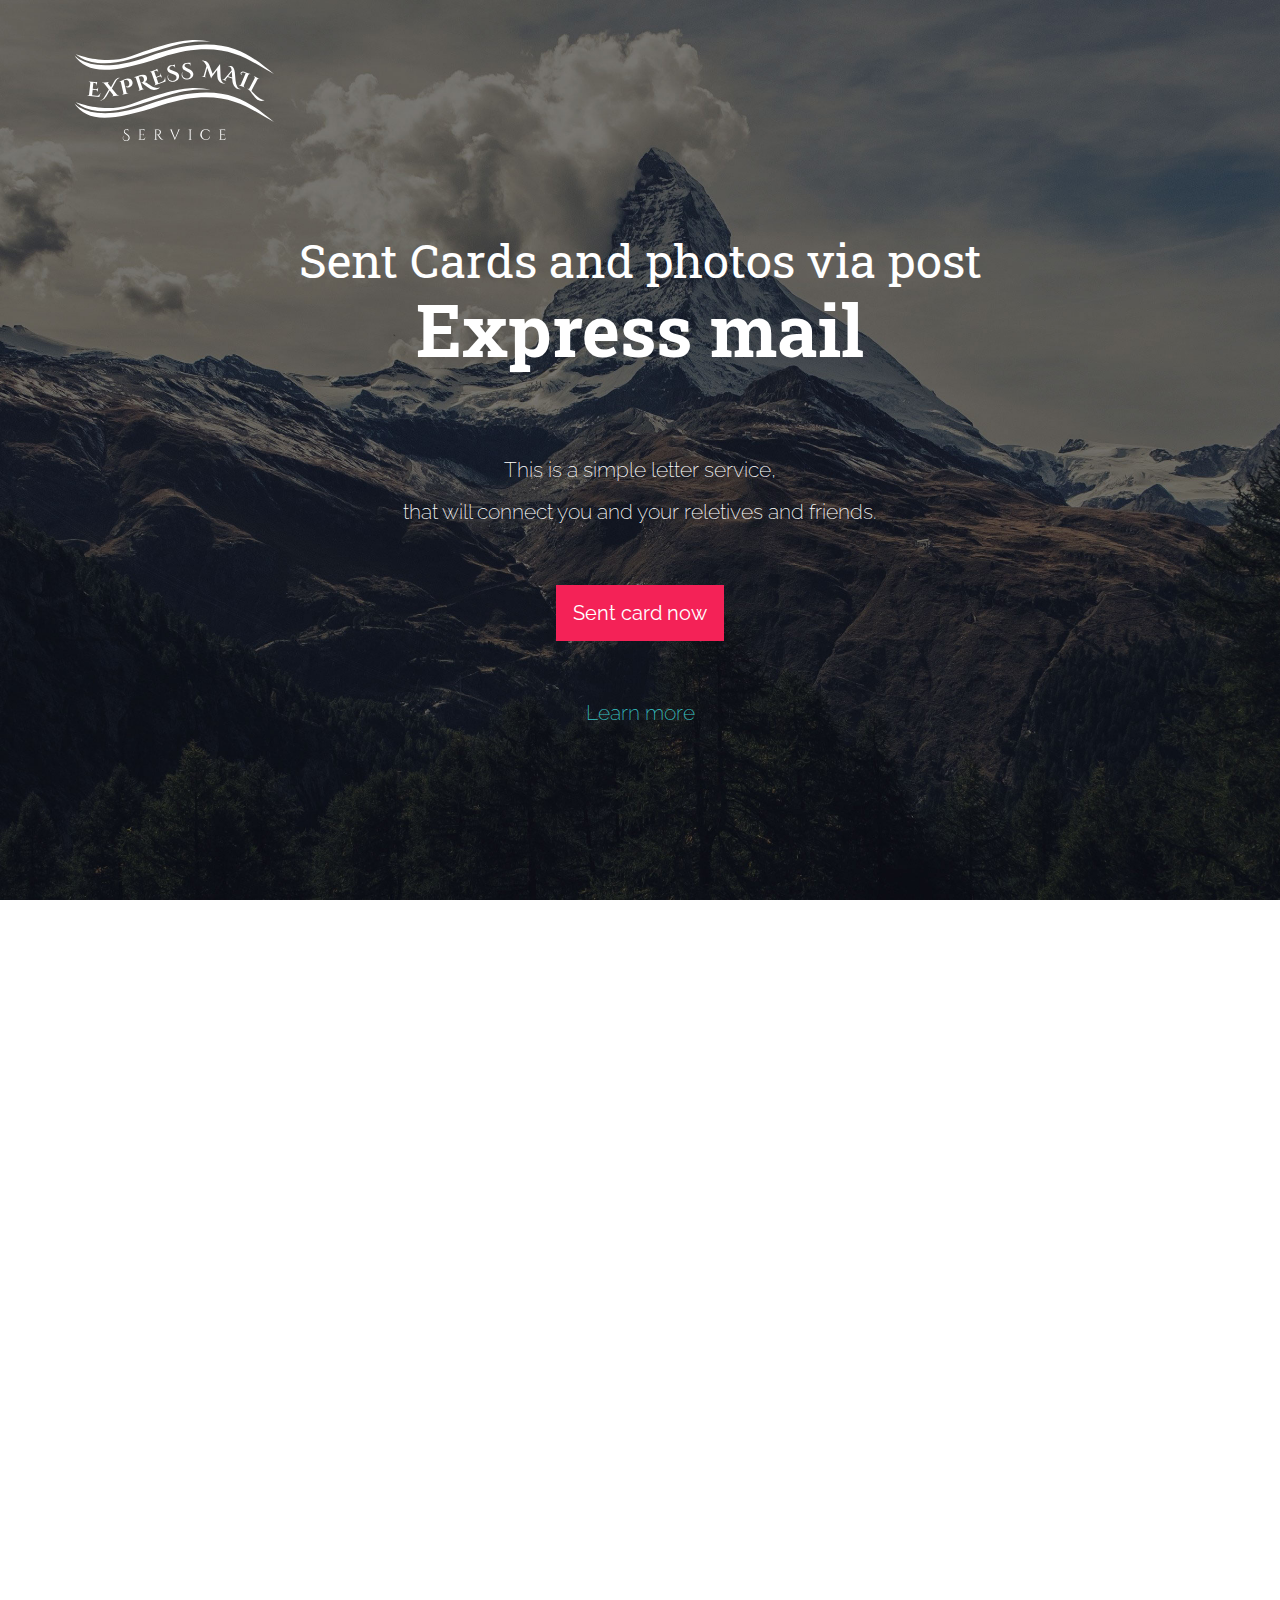
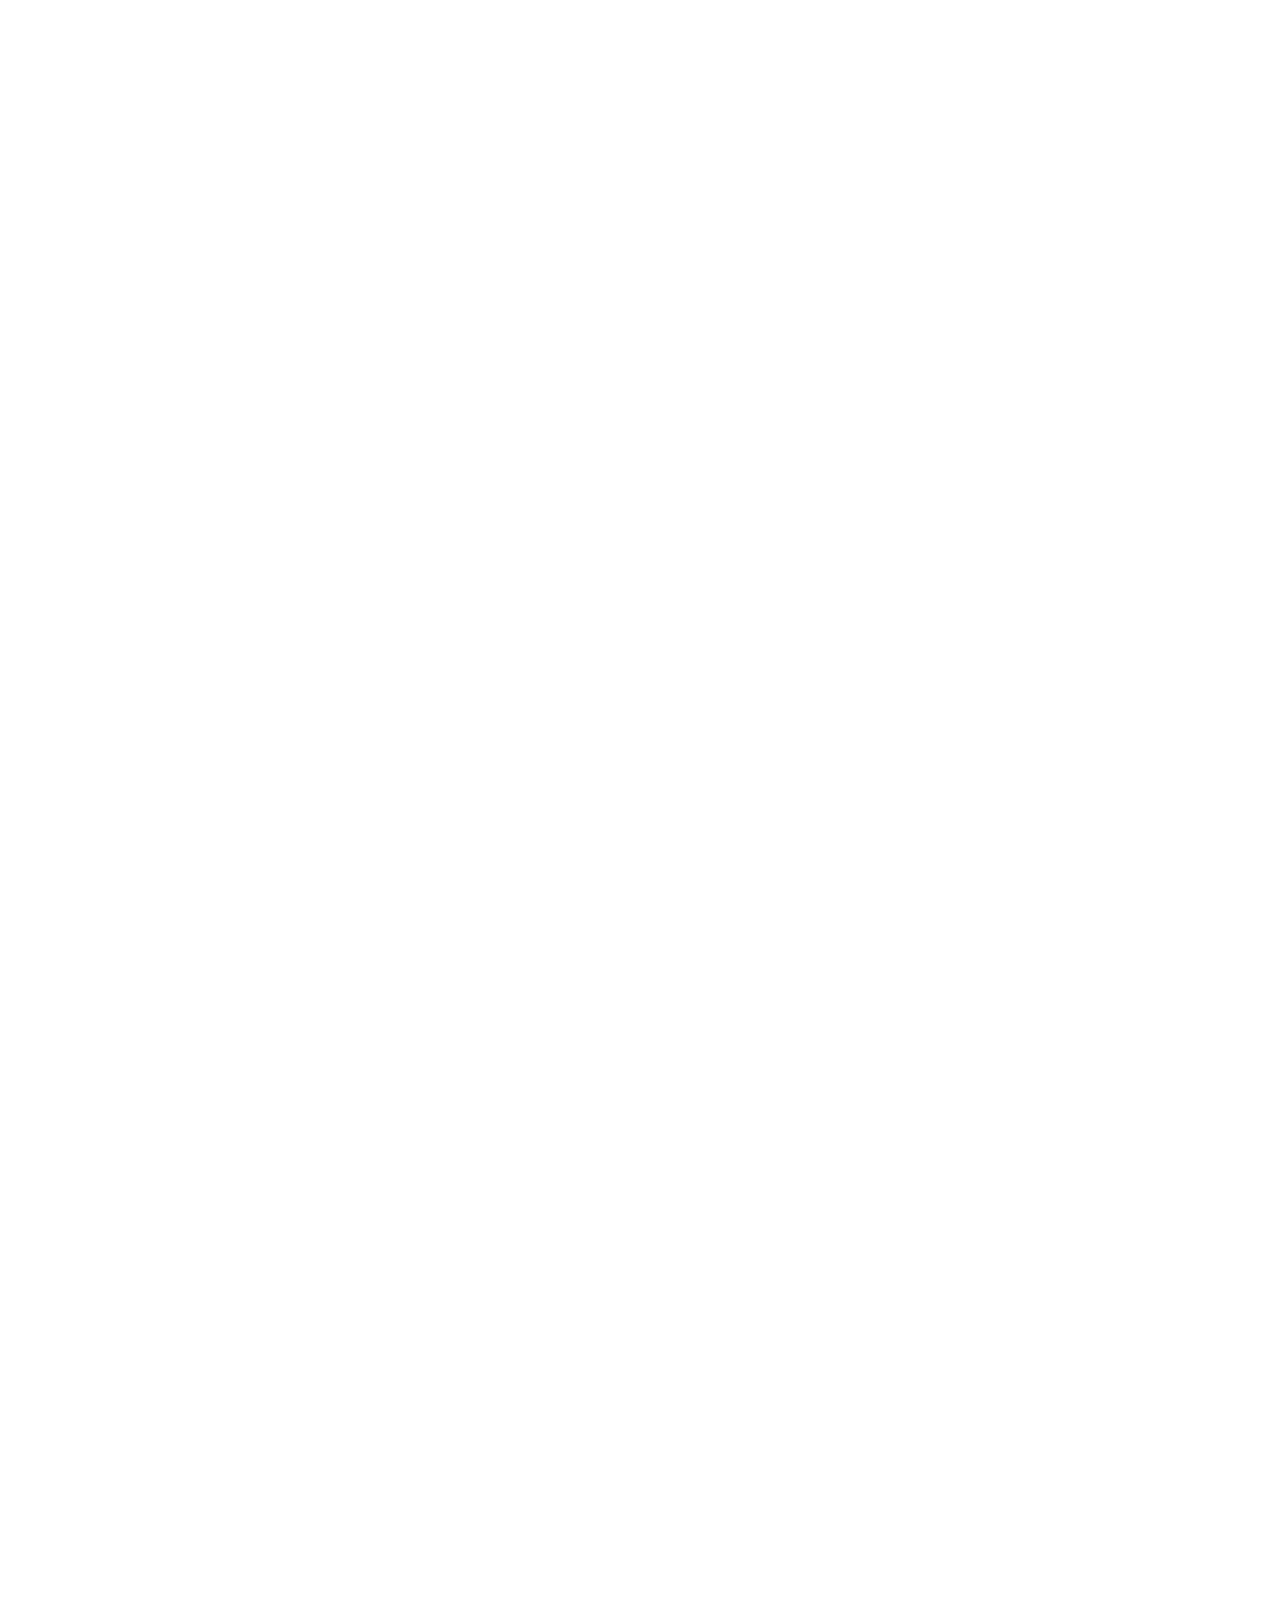
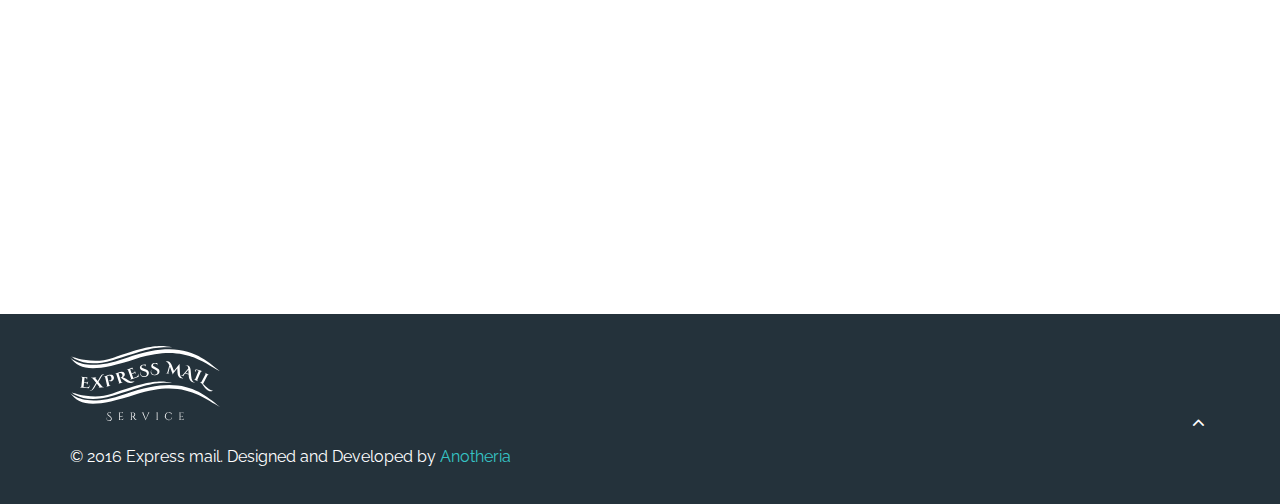
==== commit ae64c112: "Add popups windows for photo upload, improvement textarea input fields" ====
--- a/index.html
+++ b/index.html
@@ -7,6 +7,7 @@
     <meta name="description" content="">
     <meta name="author" content="">
     <title>Your best card service </title>
+    <link rel=icon href=images/favicon.ico sizes="16x16" type="image/png">
     <!-- Bootstrap core CSS -->
     <link href="bootstrap/css/theme.css" rel="stylesheet">
     <link href="style.css" rel="stylesheet">
@@ -25,6 +26,7 @@
     <link rel="stylesheet" href="assets/css/media.css">
     <link rel="stylesheet" href="assets/css/magnific-popup.css">
     <link rel="stylesheet" href="assets/css/odometer-theme-default.css">
+    <link rel="stylesheet" href="assets/css/photoserver/common.css">
     <script>
         window.odometerOptions = {
             selector: '.odometer',
@@ -73,9 +75,11 @@
                     <strong>Express mail</strong></h1>
                 <p>This is a simple letter service, <br>
                     that will connect you and your reletives and friends.</p>
-                <p><a href="#about" class="btn btn-primary btn-lg" role="button">Learn more</a>
+                <p>
                     <a href="#step1"
-                       class="btn btn-lg btn-danger" role="button">Start now</a></p>
+                       class="btn btn-lg btn-danger" role="button">Sent card now</a>
+                </p>
+                <p><a href="#about" class="" role="button">Learn more</a></p>
             </div>
         </div>
     </div>
@@ -137,7 +141,7 @@
         <div class="row">
             <div class="col-md-7">
                 <h2>Click to download your photo</h2>
-                <a class="btn btn-danger btn-lg" href="#">Your photo for card <i class="fa fa-arrow-circle-o-right"></i>
+                <a class="btn btn-danger btn-lg" data-toggle="modal" data-target="#photoloader" href="#">Your photo for card <i class="fa fa-arrow-circle-o-right"></i>
                 </a>
                 <p>max size 3 mb</p>
 
@@ -153,28 +157,47 @@
 
 <section id="step2" class="contentEditBlock wow fadeInUp" data-wow-delay="300ms">
     <div class="cloudUp"></div>
+
     <div class="container">
-        <div class="row">
-           <div class="col-lg-12"> <h2 class="pinkH2">Write a message for the card</h2> </div>
+
+        <div class="row">
+
+           <div class="col-lg-12 displaymobile"> <h2 class="pinkH2">Write a message for the card</h2> </div>
 
             <div class="col-md-5">
-                <textarea placeholder="My dear Mom! I miss you! so so much!"></textarea>
-            </div>
-
-            <div class="col-md-7">
-
-                <img src="images/postcardExample.png">
-            </div>
-        </div>
-
-        <div class="row">
-
-           <div class="col-lg-12 center-block">
-               <h2 class="blueH2 text-center col-xs-12"> Write an address for sending</h2> </div>
-
-            <div class="center-block">
-                <textarea class="center-block addressfield" placeholder="California. 95847 76,Nilson street"></textarea>
-            </div>
+
+            </div>
+
+            <div class="col-md-12 text-center rel mobilefixed">
+
+                <textarea class="messageText" readonly placeholder="Enter here your message"></textarea>
+
+                <div class="center-block inputAddress">
+
+                    <div class="col-lg-12 displaymobile center-block">
+                    <h2 class="blueH2 text-center col-xs-12"> Write an address for sending</h2>
+                    </div>
+
+
+                    <input placeholder="zip code" type="text">
+                    <input placeholder="street" type="text">
+                    <input placeholder=city type="text">
+                    <input placeholder=state type="text">
+                    <p class="errorState">
+                        Please enter the correct zip code for address
+                    </p>
+
+
+                </div>
+
+
+                <img class="text-center nonMobile center-block" src="images/postcard1.png">
+            </div>
+        </div>
+
+        <div class="row">
+
+
 
 
         </div>
@@ -254,6 +277,195 @@
     </div>
 </footer>
 
+
+<div id="photoloader" class="modal fade photoloaderStyle" tabindex="-1" role="dialog" aria-labelledby="photoloader"
+     aria-hidden="true">
+    <div class="modal-dialog">
+        <div class="modal-content">
+            <div class="modal-header">
+                <button type="button" class="tooltip-bottom close" title="Close" data-dismiss="modal"><span
+                        class="icon-cross"></span>
+
+                </button>
+                <h4 class="modal-title">Add photo</h4>
+            </div>
+            <div class="modal-body">
+                <div class="row">
+                    <div class="photo-loader-container col-xs-12 col-sm-5 " id="photoLoaderContainer">
+                        <div class="photo-loader-input">
+                            <input type="file" name="file" accept="image/*" data-name="" size="1" class="file"/>
+                        </div>
+
+                        <div class="col-xs-12">
+                            <button class="btn btn-success">Press to load</button>
+
+                        </div>
+
+                    </div>
+                </div>
+                <div class="">
+                    <div class="photo_text">
+                        <div class="error_place">
+                            <div class="error">
+                                <span class="icon-circle-cross"></span> Sorry, but your photo is bigger than 6 mb
+                                <button class="btn btn-success" data-toggle="modal" data-target="#photoloaderUp">test button to show second popup</button>
+                            </div>
+                        </div>
+                    </div>
+                </div>
+            </div>
+
+        </div>
+        <!-- /.modal-content -->
+    </div>
+</div>
+
+
+<div id="photoloaderUp" class="modal fade photoloaderStyle" tabindex="-1" role="dialog" aria-labelledby="photoloaderUp"
+     aria-hidden="true">
+    <div class="modal-dialog">
+        <div class="modal-content">
+            <div class="modal-header">
+                <button type="button" class="tooltip-bottom close" data-toggle="tooltip" data-placement="right"
+                        title="Close" data-dismiss="modal"><span
+                        class="icon-cross"></span>
+
+                </button>
+                <h4 class="modal-title">Crop the area</h4>
+            </div>
+            <div class="modal-body">
+                <div class="photo-crop-area">
+                    <div style="" class="ano_phototool_controls">
+                        <div class="ano_phototool_rotateleft" data-original-title="" title="">
+                            <button class="btn btn-success"><i class="icon-undo"></i>left</button>
+                        </div>
+                        <div class="ano_phototool_rotateright" data-original-title="" title="">
+                            <button class="btn btn-success"><i class="icon-redo"></i>right</button>
+                        </div>
+                        <div class="ano_phototool_undo" data-original-title="" title="">
+                            <button class="btn btn-success"><i class="icon-backward"></i>back</button>
+                        </div>
+                        <div name="photoUploadedDecisionButtons" class="photo-uploader-buttons">
+                            <div class="">
+                                <button class="btn btn-default  btn-cancel" name="cancel" id="cancel_photo"> go Back
+                                </button>
+                            </div>
+                            <div class="">
+                                <button class="btn btn-success" name="save" id="save_photo">
+                                    Upload
+                                </button>
+                            </div>
+
+                        </div>
+
+
+                    </div>
+
+                    <div class="uploadPicture">
+                        <div style="" name="photoUploadContainer">
+                            <div name="uploadPictureDialog" title="Charger l'image" class="photo-upload-container">
+                                <div class="ano_phototool_workbench" style="">
+                                    <img src="/photos/workbench?id=fuyzkmjctnpobnbz&amp;r=0"
+                                         class="ano_phototool_photo "
+                                         style="display: none; visibility: hidden; width: 340px; height: 126px;">
+
+                                    <div style="width: 340px; height: 126px; position: relative; background-color: rgb(0, 0, 0);"
+                                         class="jcrop-holder">
+                                        <div style="position: absolute; z-index: 600; width: 116px; height: 116px; top: 10px; left: 10px;">
+                                            <div style="width: 100%; height: 100%; z-index: 310; position: absolute; overflow: hidden;">
+                                                <img src="/photos/workbench?id=fuyzkmjctnpobnbz&amp;r=0"
+                                                     style="border: medium none; visibility: visible; margin: 0px; padding: 0px; position: absolute; top: -10px; left: -10px; width: 340px; height: 126px;">
+
+                                                <div style="position: absolute; opacity: 0.4;"
+                                                     class="jcrop-hline"></div>
+                                                <div style="position: absolute; opacity: 0.4;"
+                                                     class="jcrop-hline bottom">
+
+                                                </div>
+                                                <div style="position: absolute; opacity: 0.4;"
+                                                     class="jcrop-vline right"></div>
+                                                <div style="position: absolute; opacity: 0.4;" class="jcrop-vline">
+
+                                                </div>
+                                                <div class="jcrop-tracker"
+                                                     style="cursor: move; position: absolute; z-index: 360;"></div>
+                                            </div>
+                                            <div style="width: 100%; height: 100%; z-index: 320; display: block;">
+                                                <div style="cursor: n-resize; position: absolute; z-index: 370;"
+                                                     class="ord-n jcrop-dragbar"></div>
+                                                <div style="cursor: s-resize; position: absolute; z-index: 371;"
+                                                     class="ord-s jcrop-dragbar">
+
+                                                </div>
+                                                <div style="cursor: e-resize; position: absolute; z-index: 372;"
+                                                     class="ord-e jcrop-dragbar"></div>
+                                                <div style="cursor: w-resize; position: absolute; z-index: 373;"
+                                                     class="ord-w jcrop-dragbar"></div>
+                                                <div style="cursor: n-resize; position: absolute; z-index: 374; opacity: 0.5;"
+                                                     class="ord-n jcrop-handle"></div>
+                                                <div style="cursor: s-resize; position: absolute; z-index: 375; opacity: 0.5;"
+                                                     class="ord-s jcrop-handle"></div>
+                                                <div style="cursor: e-resize; position: absolute; z-index: 376; opacity: 0.5;"
+                                                     class="ord-e jcrop-handle"></div>
+                                                <div style="cursor: w-resize; position: absolute; z-index: 377; opacity: 0.5;"
+                                                     class="ord-w jcrop-handle"></div>
+                                                <div style="cursor: nw-resize; position: absolute; z-index: 378; opacity: 0.5;"
+                                                     class="ord-nw jcrop-handle"></div>
+                                                <div style="cursor: ne-resize; position: absolute; z-index: 379; opacity: 0.5;"
+                                                     class="ord-ne jcrop-handle"></div>
+                                                <div style="cursor: se-resize; position: absolute; z-index: 380; opacity: 0.5;"
+                                                     class="ord-se jcrop-handle"></div>
+                                                <div style="cursor: sw-resize; position: absolute; z-index: 381; opacity: 0.5;"
+                                                     class="ord-sw jcrop-handle"></div>
+                                            </div>
+                                        </div>
+                                        <div class="jcrop-tracker"
+                                             style="width: 344px; height: 130px; position: absolute; top: -2px; left: -2px; z-index: 290; cursor: crosshair;"></div>
+                                        <input type="radio" style="position: fixed; left: -120px; width: 12px;"
+                                               class="jcrop-keymgr">
+                                        <img src="/photos/workbench?id=fuyzkmjctnpobnbz&amp;r=0"
+                                             class="ano_phototool_photo "
+                                             style="display: block; visibility: visible; width: 340px; height: 126px; border: medium none; margin: 0px; padding: 0px; position: absolute; top: 0px; left: 0px; opacity: 0.4;">
+                                    </div>
+                                    <div style="display: none;" class="ano_phototool_preview">
+                                        <img style="width: 293px; height: 109px; margin-left: -9px; margin-top: -9px;"
+                                             src="/photos/workbench?id=fuyzkmjctnpobnbz&amp;r=0">
+                                    </div>
+                                </div>
+                            </div>
+                        </div>
+
+                    </div>
+                    <div id="first_photo_loader_container">
+                        <form method="POST" action="/photos/upload?&amp;id=uubpbdavtdgugaez"
+                              enctype="multipart/form-data" name="add_photo_form" target="add_photo_formiframe">
+                            <div class="photo-loader-container photo-loader-container-hidden row-fluid">
+                                <div class="col-lg-9">
+                                    <div class="progressbarContainer pull-left btn-margin-right" style="display: none;">
+										<span class="loading"><img class="progressbar"
+                                                                   src="../static-int/img/loading.gif">Chargement ... <span></span></span>
+                                    </div>
+                                </div>
+                                <div class="photo-loader-input photo-loader-input-hidden">
+                                    <input type="file" name="file" accept="image/*" data-name="" size="1"
+                                           class="file pinPhoto" data-parent="photoLoaderContainer"></div>
+                                <label data-default="Cette photo n'a pas pu être chargée. Sa taille ne peut excéder 4 MB et elle doit être au format .jpg, .png, ou .gif."
+                                       style="display: none" class="error-label pull-left btn-margin-right"></label>
+                            </div>
+                        </form>
+                        <iframe style="position: absolute; top: -1000px; width: 1px; height: 1px;"
+                                name="add_photo_formiframe"></iframe>
+                        <label style="display: none" class="error-label" id="selectTypeError">Merci de catégoriser
+                            d'image.</label></div>
+
+                </div>
+            </div>
+
+        </div>
+        <!-- /.modal-content -->
+    </div>
+</div>
+
 <!-- Bootstrap core JavaScript
 ================================================== -->
 <!-- Placed at the end of the document so the pages load faster -->
--- a/style.css
+++ b/style.css
@@ -49,7 +49,7 @@
 
 header .container-fluid
 {
-    background-image: url('https://unsplash.it/2560/1707?image=961');
+    background-image: url(images/mainBg.jpg);
     background-repeat: no-repeat;
     background-size: cover;
     height: 100vh;
@@ -105,7 +105,7 @@
 
 .number .container-fluid
 {
-    background-image: url('https://unsplash.it/3000/2000?image=685');
+    background-image: url('images/bgSecond.jpg');
     background-repeat: no-repeat;
     background-size: cover;
     background-position: center;
@@ -244,16 +244,21 @@
     position: relative;
     bottom: -5px;
 }
-.contentEditBlock textarea{
-    min-height: 200px;
-    border: 1px solid #cccccc;
-    width: 100%;
+.contentEditBlock textarea.messageText {
+    border: medium none;
+    /*color: #00a6e1;*/
+    left: 320px;
+    line-height: 26px;
+    min-height: 300px;
     padding: 5px;
-    color: #00a6e1;
-    line-height: 26px;
-}
+    position: absolute;
+    top: 120px;
+    width: 215px;
+    outline:none;
+}
+
 .contentEditBlock img{
-    width: 500px;
+    width: 700px;
 }
 .contentEditBlock .pinkH2{
     color: #f42258;
@@ -374,3 +379,31 @@
     font-size: 22px;
     color: #0b0b0b;
 }
+.rel{
+    position: relative;
+}
+.inputAddress{
+    position: absolute;
+    right: 340px;
+    top: 203px;
+    width: 220px;
+}
+.inputAddress input{
+    border: none;
+    outline:none;
+    margin-bottom:5px ;
+    width: 100%;
+}
+.errorState{
+    color: red;
+    font-size: 12px;
+    line-height: 16px;
+    margin-top: 20px;
+    text-align: left;
+}
+.displaymobile{
+    display: none;
+}
+.nonMobile{
+    display: block;
+}
--- a/assets/css/media.css
+++ b/assets/css/media.css
@@ -10,26 +10,66 @@
 
 @media (max-width: 1200px) {
 
-
+    .contentEditBlock textarea.messageText {
+        left: 215px;
+    }
+    .inputAddress {
+        right: 240px;
+    }
 }
 
 @media (max-width: 979px) {
 
+    .inputAddress {
+        right: 135px;
+    }
+    .contentEditBlock textarea.messageText {
+        left: 100px;
+    }
+    .photoLoad{
+        width: 80%;
+        min-height: 242px;
+    }
 }
 
 
 @media (min-width: 768px) and (max-width: 979px) {
 
-
 }
 
 @media (max-width: 768px) {
 
+    .errorsGlobal footer .col-md-8 p {
+        margin-top: 0;
+        font-size: 13px;
+    }
+    .nonMobile{
+        display: none;
+    }
+    .displaymobile{
+        display: block;
+    }
+    .contentEditBlock textarea.messageText,
+    .inputAddress{
+        width: 100%;
+        position: static;
+        min-height:150px;
+    }
+    .inputAddress input{
+        padding: 0 5px;
+    }
+    .photoloaderStyle .modal-dialog{
+        width: 100%!important;
+        margin-left: 0!important;
+        left: 0!important;
+    }
 
 
 }
 
 @media (max-width: 600px){
+
+
     .h1, h1{
     font-size: 28px;
     }
@@ -68,7 +108,7 @@
     }
     .opaline,
     .features{
-        padding: 1em 0;
+        padding: 1em ;
     }
     .cardReadyBg, .addAnotherCard{
         margin: 0;
--- a/assets/css/photoserver/common.css
+++ b/assets/css/photoserver/common.css
@@ -0,0 +1,413 @@
+.photoloaderStyle .modal-body {
+    max-height: none;
+    overflow-y: visible;
+    position: relative;
+}
+
+.photo-loader-container {
+    position: relative;
+    overflow: hidden;
+}
+
+.photo-loader-input {
+    height: 30px;
+}
+
+.btn-margin-right {
+    margin-right: 9px;
+}
+
+.photo-upload-container {
+    position: relative;
+    border-radius: 0px;
+    margin-bottom: 10px;
+    overflow: hidden;
+    width: auto;
+
+}
+
+.ano_phototool_preview img {
+    max-width: none;
+}
+
+.photo-loader-input {
+    height: 178px;
+}
+
+div.smal-photo-loader-input input {
+    margin-top: 0;
+    margin-left: 0;
+    height: 32px;
+    width: 32px;
+}
+
+.modal {
+    /*position: absolute;*/
+}
+
+#uploadPictureDialog {
+    width: auto;
+}
+
+.ano_phototool_button {
+    margin: -80px 0px 0px 330px;
+    overflow: hidden;
+    position: absolute;
+}
+
+.ano_phototool_rotateleft {
+    padding-top: 0px;
+}
+
+.ano_phototool_select_area {
+    margin: 0 auto;
+    max-width: 355px;
+}
+
+.ano_phototool_workbench {
+    height: auto;
+    margin: 0;
+}
+
+.ano_phototool_preview {
+    margin: 20px 0 0 150px;
+    position: relative;
+}
+
+.ano_phototool_phototool {
+    border: 1px solid black;
+    margin-top: 20px;
+}
+
+.ano_phototool_workbench {
+    border: 1px solid black;
+    height: 400px;
+    margin: 5px;
+}
+
+.ano_phototool_col1 {
+    float: left;
+    width: 400px;
+}
+
+.ano_phototool_col2 {
+    float: left;
+    width: 120px;
+}
+
+.ano_phototool_button {
+    margin: 5px 30px;
+}
+
+.ano_phototool_preview {
+    background: none repeat scroll 0 0 #cccccc;
+    border: 1px solid black;
+    height: 100px;
+    margin: 30px;
+    overflow: hidden;
+    position: absolute;
+    width: 100px;
+}
+
+.photoloaderStyle .imageAddBlock {
+    background-color: #eeeeee;
+    border: 1px solid #666666;
+    height: 300px;
+    margin: 0 0 10px 10px;
+    overflow: hidden;
+    position: relative;
+    width: 300px;
+}
+
+.photoloaderStyle .button {
+    background: -moz-linear-gradient(center bottom, #badbff 0%, #ffffff 100%) repeat scroll 0 0 white;
+    border: 1px solid #336296;
+    border-radius: 0px;
+    color: black;
+    cursor: pointer;
+    display: inline-block;
+    font-family: Tahoma, sans-serif;
+    font-size: 12px;
+    line-height: 18px;
+    padding: 0 10px;
+    text-decoration: none;
+}
+
+.flr {
+    float: right;
+}
+
+#uploadPictureDialog {
+    width: 800px;
+}
+
+.photo-crop-area {
+    padding-right: 100px;
+    position: relative;
+    width: auto;
+    margin: 0 auto;
+}
+
+.ano_phototool_workbench {
+    height: auto;
+    margin: 0;
+    width: auto;
+}
+
+.ano_phototool_controls {
+    position: absolute;
+    right: -10px;
+    top: 0;
+    width: 100px;
+}
+
+.ano_phototool_controls button {
+    width: 100%;
+    margin-bottom: 7px;
+    position: relative;
+    padding: 5px 5px 3px 23px;
+}
+
+.ano_phototool_controls button i {
+    left: 5px;
+    position: absolute;
+    font-size: 1em;
+}
+
+.ano_phototool_controls button i.icon-backward {
+    font-size: 15px;
+}
+
+.photoloader {
+    visibility: hidden;
+}
+
+.photoloaderStyle .modal-content {
+    background: #ffffff;
+    border-radius:0px;
+    padding: 0;
+    border: 0;
+}
+
+.photo_text {
+    background-color: #ffe9f0;
+    border-radius: 0px;
+    color: #666666;
+    font-size: 13px;
+    margin-top: 5px;
+    padding: 10px 14px;
+    text-align: left;
+}
+
+.photoloaderStyle button.close {
+    background-color: transparent;
+    color: #ffffff;
+    font-weight: 100 !important;
+    height: auto;
+    margin: 0;
+    opacity: 0.7;
+    padding: 2px 3px;
+    right: 5px;
+    top: 15px;
+}
+
+.photoloaderStyle button.close:hover,
+.photoloaderStyle button.close:active,
+.photoloaderStyle button.close:focus {
+    opacity: 1;
+}
+
+.photoloaderStyle button.close span {
+    font-size: 24px;
+    font-weight: 100 !important;
+}
+
+.photoloaderStyle .modal-title {
+    color: #ffffff;
+    text-transform: uppercase;
+}
+
+.photoloaderStyle .modal-title i {
+    color: #4cb1c6;
+    font-size: 0.8em;
+    position: relative;
+    text-transform: none;
+    top: 5px;
+
+}
+
+.photo-loader-container {
+    overflow: hidden;
+    position: relative;
+    padding: 0;
+}
+
+div.photo-loader-input {
+    left: 0;
+    position: absolute;
+    top: 0;
+    width: 100%;
+    z-index: 200;
+    height: 40px;
+    cursor: pointer;
+}
+
+div.photo-loader-input input {
+    cursor: pointer;
+    font-size: 150px;
+    height: 60px;
+    margin-left: -410px;
+    margin-top: -28px;
+    opacity: 0;
+}
+
+.photoloaderStyle .control-label {
+    color: #4cb7cd;
+    line-height: 30px;
+}
+
+.photoloaderStyle .col-xs-7 input {
+    width: 100%;
+}
+
+.photoloaderStyle .modal.fade.in {
+    /*top: 30% !important;*/
+}
+
+.photoloaderStyle .modal-dialog {
+    width: 470px;
+}
+
+.photoloaderStyle .photo-uploader-buttons label {
+    color: #333333;
+    font-size: 13px;
+    margin-top: 5px;
+}
+
+.photoloaderStyle .photo-uploader-buttons input {
+    position: inherit;
+    margin: 0;
+}
+
+.photo-uploader-buttons .col-lg-3{
+    padding: 0;
+}
+.photo-uploader-buttons .col-lg-6 {
+    padding: 0;
+}
+
+.photo-uploader-buttons button {
+    font-size: 13px;
+}
+
+.photo-crop-area div.photo-loader-input {
+    height: 60px;
+    position: inherit;
+}
+.jcrop-keymgr {
+    display: none;
+}
+
+.photoloaderStyle .photoName {
+    background-color: black;
+    border: medium none;
+    border-radius: 0;
+    color: #fff;
+    height: 30px;
+    margin-top: 10px;
+    min-width: 355px;
+    opacity: 0.6;
+    padding: 0 5px;
+}
+.jcrop-keymgr{
+    visibility: hidden;
+}
+
+.photoloaderStyle .modal-content .modal-body button {
+    width: auto;
+    min-width: 85px;
+    padding: 0 15px 0 15px;
+    height: 28px;
+    line-height: 15px;
+    background-color: #4cb1c6;
+    border: 1px solid #4cb1c6;
+    border-radius: 0px;
+    font-weight: 500;
+    -webkit-transition: all 0.12s linear;
+    -moz-transition: all 0.12s linear;
+    -o-transition: all 0.12s linear;
+    transition: all 0.12s linear;
+}
+.photoloaderStyle .modal-content .modal-body .ano_phototool_controls button{
+    min-width: 100px;
+    padding: 0 15px 0 15px;
+    font-size: 14px;
+}
+.photoloaderStyle .modal-content .modal-body button:focus,
+.photoloaderStyle .modal-content .modal-body button:active,
+.photoloaderStyle .modal-content .modal-body button:hover {
+    background: #39a3b9;
+    border: 1px solid #39a3b9;
+}
+.photoloaderStyle .col-xs-7 input{
+    background-color:#eee ;
+    border: none;
+}
+.photoloaderStyle .modal-header{
+    background-color: #444444;
+    border-radius:0px;
+    padding:15px;
+
+}
+
+.photoloaderStyle .modal-content .modal-body button.btn-cancel {
+    /*margin-right: 10px;*/
+    /*min-width: 85px;*/
+    background: none repeat scroll 0 0 #fafafa;
+    border-color: #ddd;
+    color: #444;
+}
+.photoloaderStyle .modal-content .modal-body button.btn-cancel:focus,
+.photoloaderStyle .modal-content .modal-body button.btn-cancel:active,
+.photoloaderStyle .modal-content .modal-body button.btn-cancel:hover {
+    background: #EEE;
+    border: 1px solid #DDD;
+}
+
+.photoloaderStyle .modal-content .photo-loader-container .btn.btn-success{
+    padding: 0 15px;
+    position: inherit;
+}
+
+.ano_phototool_rotateleft button i {
+    transform: rotate(360deg);
+    transition: transform 0.5s ease 0s;
+}
+
+.ano_phototool_rotateleft button:hover i {
+    transform: rotate(0deg);
+    opacity: 0.6;
+}
+
+.ano_phototool_rotateright button i {
+    transform: rotate(0deg);
+    transition: transform 0.5s ease 0s;
+}
+
+.ano_phototool_rotateright button:hover i {
+    transform: rotate(360deg);
+    opacity: 0.6;
+}
+
+.ano_phototool_undo button:hover i {
+    opacity: 0.6;
+}
+
+.photoloaderStyle .modal-dialog {
+    margin-top: -200px;
+    top: 50%;
+    width: 470px;
+    position: absolute;
+    left: 50%;
+    margin-left: -235px;
+}